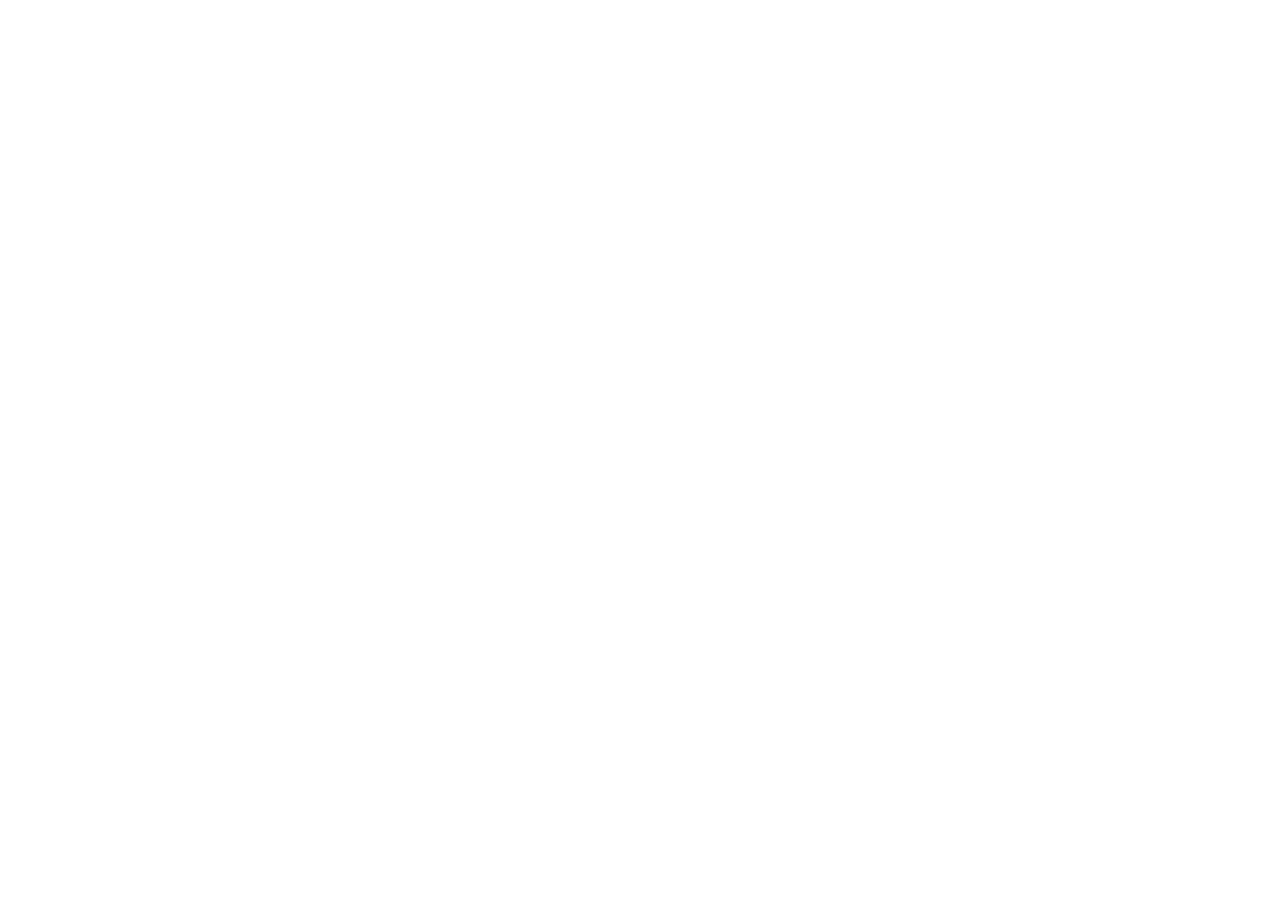
==== index.html @ e9a8c4dc "start" ====
<!DOCTYPE html>
<html lang="en">
<head>
    <meta charset="UTF-8">
    <meta name="viewport" content="width=device-width, initial-scale=1.0">
    <title>Document</title>
</head>
<body>
    
</body>
</html>
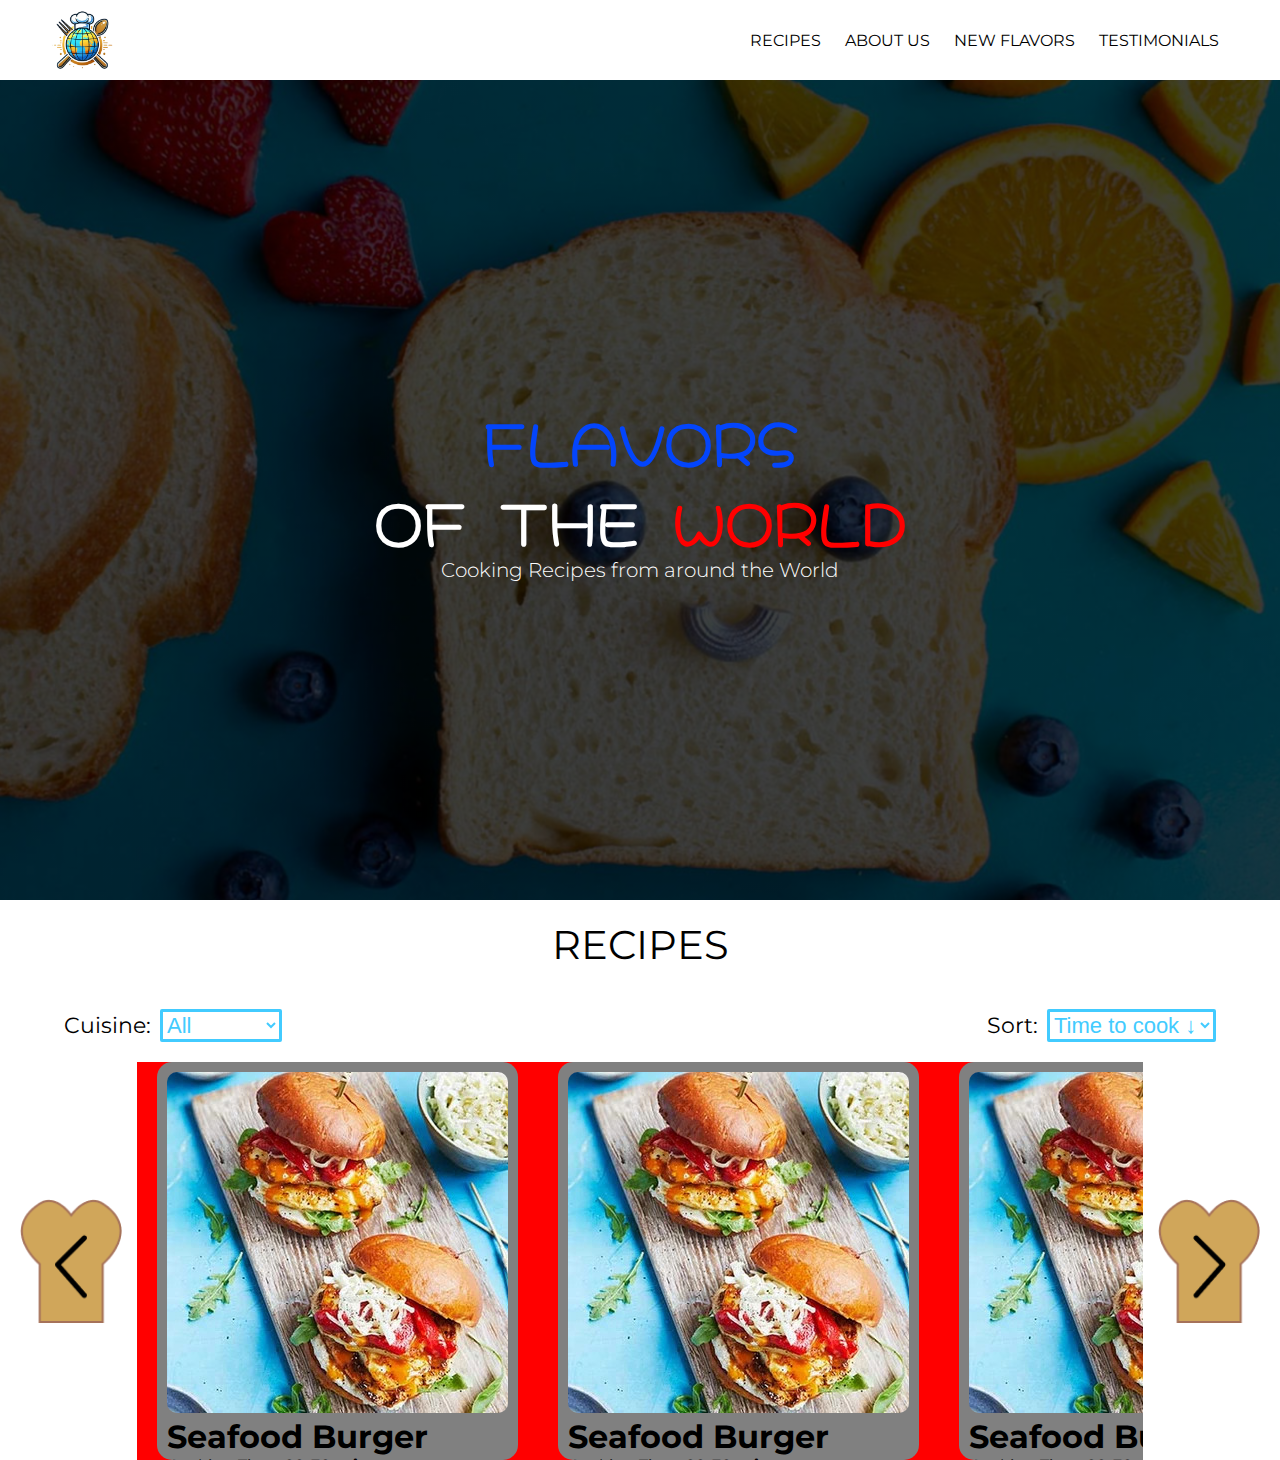
==== commit 849c5ee7: "Did header and started Recipe screen" ====
--- a/index.html
+++ b/index.html
@@ -3,9 +3,97 @@
 <head>
     <meta charset="UTF-8">
     <meta name="viewport" content="width=device-width, initial-scale=1.0">
-    <title>Document</title>
+    <title>Flavors of the World - Cooking Recipes Worldwide</title>
+    <link rel="stylesheet" href="style.css">
 </head>
 <body>
-    
+<div id="innerbody">
+    <header>
+        <nav>
+            <img src="img/logoo.png" alt="LOGO">
+            <div id="navOptions">
+                <p id="closeNavOptions" onclick="closeNavOptions()">X</p>
+                <a href="#">RECIPES</a>
+                <a href="#">ABOUT US</a>
+                <a href="#">NEW FLAVORS</a>
+                <a href="#">TESTIMONIALS</a>
+            </div>
+            <div id="hamburger" onclick="openNavOptions()">
+                <div class="bar"></div>
+                <div class="bar"></div>
+                <div class="bar"></div>
+            </div>
+        </nav>
+        <div>
+            <h1 id="headerTitle">Flavors<br>of the World</h1> <!--make different colors representing flags each time-->
+            <h2 id="headerSubtitle">Cooking Recipes from around the World</h2>
+        </div>
+    </header>
+    <section id="recipes">
+        <h1 class="sectionTitle">RECIPES</h1>
+        <div id="recipeOptions">
+            <div>
+                <label for="recipeCategories">Cuisine:</label>
+                <select name="recipeCategories" id="recipeCategories">
+                    <option value="all">All</option>
+                    <option value="italian">Italian</option>
+                    <option value="french">French</option>
+                    <option value="Japanese">Japanese</option>
+                </select>
+            </div>
+            
+            <div>
+                <label for="sortRecipes">Sort:</label>
+                <select name="sortRecipes" id="sortRecipes">
+                    <option value="1">Time to cook ↓</option>
+                    <option value="2">Time to cook ↑</option>
+                    <option value="3">Difficulty ↓</option>
+                    <option value="4">Difficulty ↑</option>
+                </select>
+            </div>
+            
+        </div>
+        <div id="outerCarousel">
+            <img src="img/left_arrow.png" alt="LEFT ARROW" class="carouselArrow" id="carouselLeftArrow">
+            <div id="carousel">
+                <div class="carouselOption">
+                    <img src="img/food/1.jpg" alt="FOOD">
+                    <h1 id="recipeTitle">Seafood Burger</h1>
+                    <p>Cooking Time: <b>20-30 min</b></p>
+                    <p>Difficulty:</p>
+                    <img src="img/difficulty3.png" alt="DIFFICULTY">
+                    <button>VIEW</button>
+                </div>
+                <div class="carouselOption">
+                    <img src="img/food/1.jpg" alt="FOOD">
+                    <h1 id="recipeTitle">Seafood Burger</h1>
+                    <p>Cooking Time: <b>20-30 min</b></p>
+                    <p>Difficulty:</p>
+                    <img src="img/difficulty3.png" alt="DIFFICULTY">
+                    <button>VIEW</button>
+                </div>
+                <div class="carouselOption">
+                    <img src="img/food/1.jpg" alt="FOOD">
+                    <h1 id="recipeTitle">Seafood Burger</h1>
+                    <p>Cooking Time: <b>20-30 min</b></p>
+                    <p>Difficulty:</p>
+                    <img src="img/difficulty3.png" alt="DIFFICULTY">
+                    <button>VIEW</button>
+                </div>
+                <div class="carouselOption">
+                    <img src="img/food/1.jpg" alt="FOOD">
+                    <h1 id="recipeTitle">Seafood Burger</h1>
+                    <p>Cooking Time: <b>20-30 min</b></p>
+                    <p>Difficulty:</p>
+                    <img src="img/difficulty3.png" alt="DIFFICULTY">
+                    <button>VIEW</button>
+                </div>
+            </div>
+            <img src="img/right_arrow.png" alt="RIGHT ARROW" class="carouselArrow" id="carouselRightArrow">
+        </div>
+    </section>
+
+</div>
+<script src = "js.js"></script>
 </body>
 </html>--- a/style.css
+++ b/style.css
@@ -0,0 +1,228 @@
+@import url('https://fonts.googleapis.com/css2?family=Hachi+Maru+Pop&family=Montserrat:ital,wght@0,100..900;1,100..900&display=swap');
+*{
+    margin:0;
+    padding:0;
+    box-sizing: border-box;
+}
+:root{
+    --main-color: #42CBFF;
+    --main-font: 'Montserrat', sans-serif;
+    --title-font:'Hachi Maru Pop';
+}
+body,
+html{
+    scroll-behavior: smooth;
+}
+
+body{
+    display:flex;
+    justify-content: center;
+    min-height:100vh;
+    background-color: var(--main-color);
+}
+
+#innerbody{
+    width:100%;
+    max-width:1920px;
+    background-color: red;
+}
+header{
+    min-height:100vh;
+    background:linear-gradient(rgba(0,0,0,0.75),rgba(0,0,0,0.75)), url(img/header_background.png);
+    background-position: center center;
+    background-size: cover;
+    display:flex;
+    flex-direction: row;
+    flex-wrap: wrap;
+    justify-content: center;
+    align-items: flex-start;
+}
+nav{
+    background-color:white;
+    width:100%;
+    min-height:60px;
+    padding:10px 4%;
+    justify-self:flex-start;
+    display:flex;
+    flex-direction: row;
+    justify-content: space-between;
+    align-items: center;
+}
+
+nav > img{
+    height:60px;
+}
+#navOptions{
+    position:relative;
+}
+#navOptions > a{
+    font-family: var(--main-font);
+    color:black;
+    text-decoration: none;
+    margin:10px;
+    position:relative;
+    transition: color 0.4s;
+}
+#navOptions > a::before{
+    content:"";
+    position: absolute;
+    left:0;
+    bottom:-2px;
+    height:2px;
+    width:0;
+    background-color: var(--main-color);
+    transition:width 0.6s;
+}
+#navOptions > a:hover{
+    color:var(--main-color);
+}
+#navOptions > a:hover::before{
+    width:100%;
+}
+#closeNavOptions{
+    font-family: var(--main-font);
+    color:white;
+    font-weight:700;
+    position:absolute;
+    right:4%;
+    top:15px;
+    font-size:55px;
+    display:none;
+}
+#hamburger{
+    height:15px;
+    width:25px;
+    display:flex;
+    flex-direction: column;
+    justify-content: space-between;
+    align-items: center;
+    transition:height 0.3s;
+    display:none;
+}
+#hamburger .bar{
+    background: black;
+    height:2px;
+    width:100%;
+}
+#hamburger:hover{
+    cursor:pointer;
+    height: 17px;
+}
+#headerTitle{
+    font-family:var(--title-font);
+    color:white;
+    text-transform: uppercase;
+    text-align: center;
+    font-size:55px;
+    width:100%;
+}
+#headerSubtitle{
+    color:white;
+    text-align: center;
+    font-family:var(--main-font);
+    font-weight:300;
+    font-size:20px;
+    padding:0 10px;
+}
+
+#recipes{
+    background-color: white;
+    font-family: var(--main-font);
+}
+.sectionTitle{
+    text-transform: uppercase;
+    text-align: center;
+    padding:20px 0;
+    font-size:40px;
+    font-weight:400;
+}
+
+#recipeOptions{
+    display:flex;
+    flex-direction: row;
+    justify-content: space-between;
+    align-items: center;
+    padding:0 5%;
+    margin:20px 0;
+}
+#recipeOptions label{
+    font-size:22px;
+    margin-right:5px;
+}
+#recipeOptions select{
+    border:3px solid var(--main-color);
+    color:var(--main-color);
+    background-color: transparent;
+    font-size:22px;
+    border-radius:2px;
+}
+#outerCarousel{
+    display:flex;
+    flex-direction: row;
+    justify-content: center;
+    align-items: center;
+    padding:0 5px;
+}
+#carousel{
+    display:flex;
+    flex-direction: row;
+    justify-content: flex-start;
+    align-items: center;
+    overflow: hidden;
+    background-color: red;
+}
+.carouselArrow{
+    padding:0 15px;
+    width:15vw;
+    transition: transform 0.2s;
+}
+.carouselArrow:hover{
+    cursor:pointer;
+    transform: scale(1.02);
+}
+.carouselOption{
+    margin:0 20px;
+    background-color: gray;
+    padding:10px;
+    border-radius:15px;
+}
+
+.carouselOption:hover{
+    background-color: var(--main-color);
+
+}
+
+.carouselOption img{
+    border-radius:10px;
+}
+@media screen and (max-width:760px){
+    #navOptions{
+        position:fixed;
+        top:0;
+        left:0;
+        height:100vh;
+        width:100vw;
+        background-color: var(--main-color);
+        z-index: 2;
+        display:flex;
+        flex-direction:column;
+        justify-content: space-evenly;
+        align-items: center;
+        opacity:0;
+        pointer-events: none;
+        transition: opacity 0.4s;
+    }
+    #closeNavOptions{
+        display:block;
+    }
+    #navOptions  > a{
+        display:block;
+        color:white;
+        font-weight:500;
+        font-size:clamp(26px, 4vw, 50px);
+        text-decoration: underline;
+    }
+    #hamburger{
+        display:flex;
+    }
+}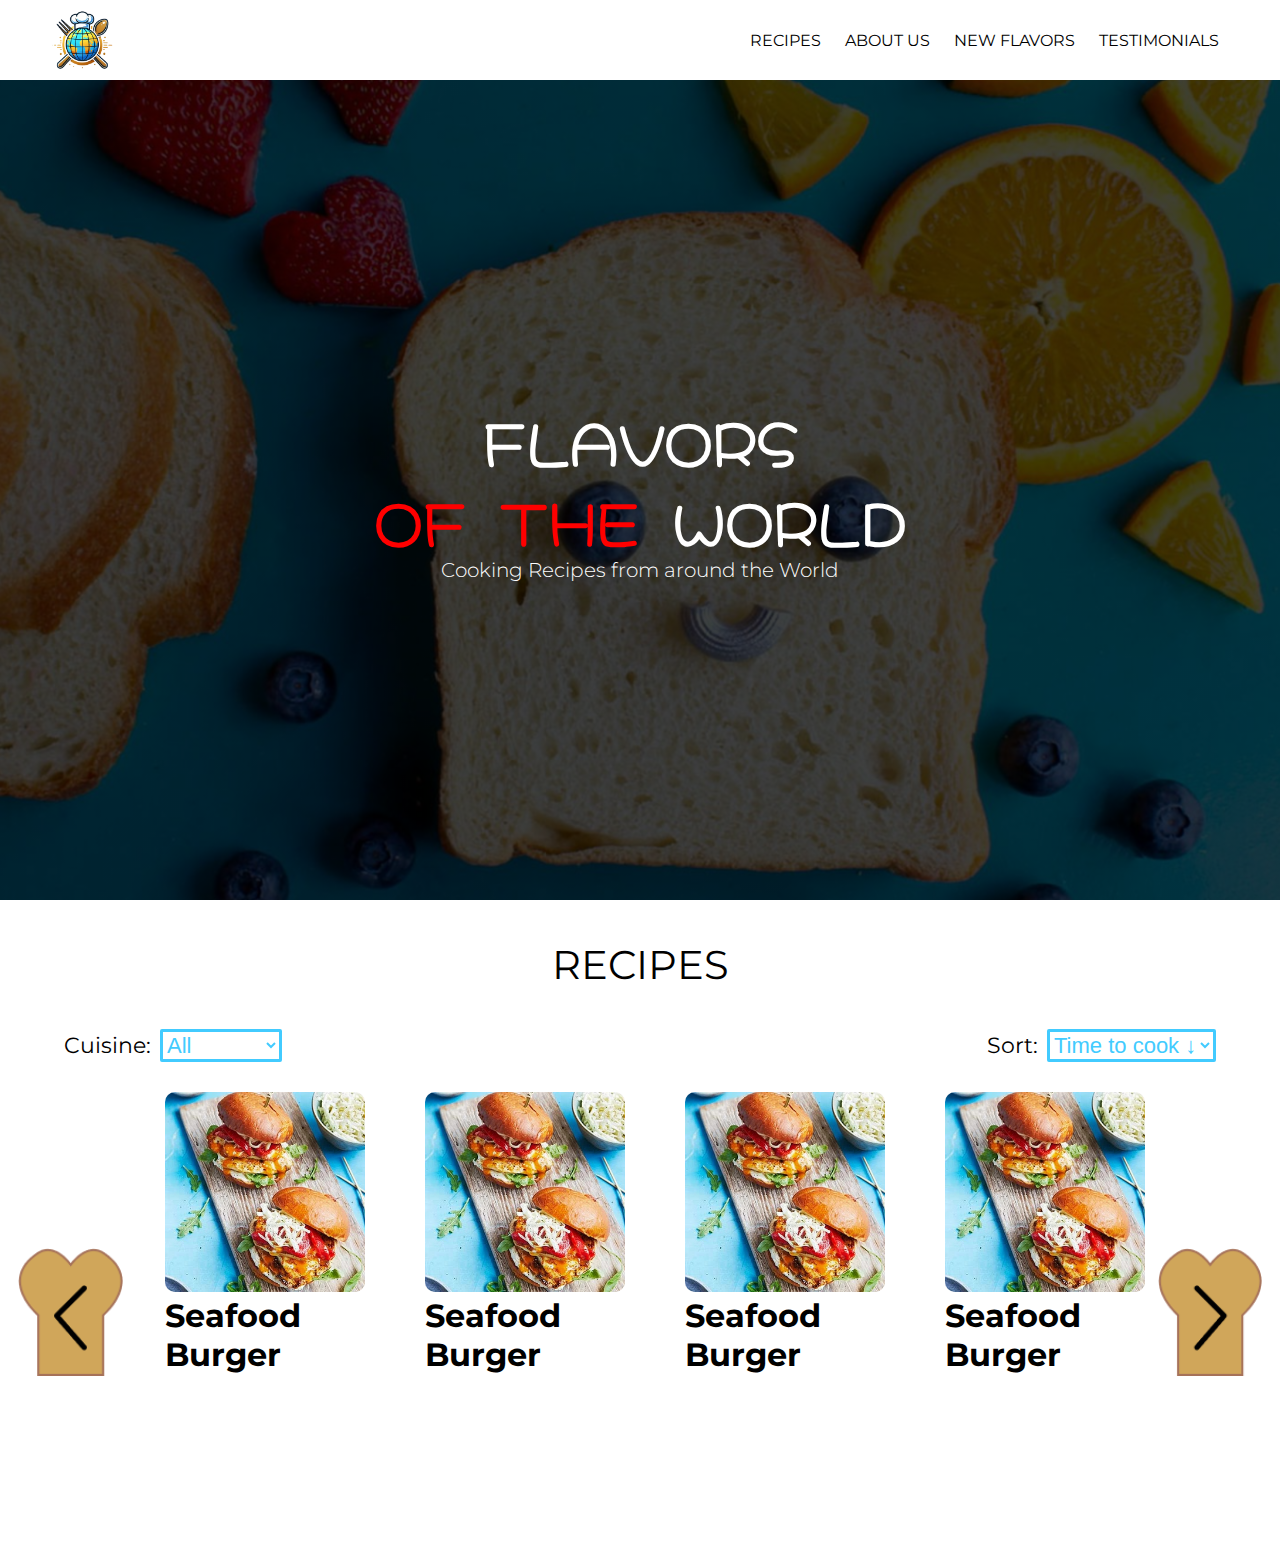
==== commit 0ffa34df: "First draft of carousel" ====
--- a/index.html
+++ b/index.html
@@ -59,34 +59,52 @@
                 <div class="carouselOption">
                     <img src="img/food/1.jpg" alt="FOOD">
                     <h1 id="recipeTitle">Seafood Burger</h1>
-                    <p>Cooking Time: <b>20-30 min</b></p>
-                    <p>Difficulty:</p>
-                    <img src="img/difficulty3.png" alt="DIFFICULTY">
-                    <button>VIEW</button>
+                    <div class="carouselHiddenInfo">
+                        <p>Cooking Time:<br><b>20-30 min</b></p>
+                        <p>Difficulty:</p>
+                        <img src="img/difficulty3.png" alt="DIFFICULTY" class="recipeDifficulty"><br>
+                        <button>VIEW</button>
+                    </div>
                 </div>
                 <div class="carouselOption">
                     <img src="img/food/1.jpg" alt="FOOD">
                     <h1 id="recipeTitle">Seafood Burger</h1>
-                    <p>Cooking Time: <b>20-30 min</b></p>
-                    <p>Difficulty:</p>
-                    <img src="img/difficulty3.png" alt="DIFFICULTY">
-                    <button>VIEW</button>
+                    <div class="carouselHiddenInfo">
+                        <p>Cooking Time:<br><b>20-30 min</b></p>
+                        <p>Difficulty:</p>
+                        <img src="img/difficulty3.png" alt="DIFFICULTY" class="recipeDifficulty"><br>
+                        <button>VIEW</button>
+                    </div>
                 </div>
                 <div class="carouselOption">
                     <img src="img/food/1.jpg" alt="FOOD">
                     <h1 id="recipeTitle">Seafood Burger</h1>
-                    <p>Cooking Time: <b>20-30 min</b></p>
-                    <p>Difficulty:</p>
-                    <img src="img/difficulty3.png" alt="DIFFICULTY">
-                    <button>VIEW</button>
+                    <div class="carouselHiddenInfo">
+                        <p>Cooking Time:<br><b>20-30 min</b></p>
+                        <p>Difficulty:</p>
+                        <img src="img/difficulty3.png" alt="DIFFICULTY" class="recipeDifficulty"><br>
+                        <button>VIEW</button>
+                    </div>
                 </div>
                 <div class="carouselOption">
                     <img src="img/food/1.jpg" alt="FOOD">
                     <h1 id="recipeTitle">Seafood Burger</h1>
-                    <p>Cooking Time: <b>20-30 min</b></p>
-                    <p>Difficulty:</p>
-                    <img src="img/difficulty3.png" alt="DIFFICULTY">
-                    <button>VIEW</button>
+                    <div class="carouselHiddenInfo">
+                        <p>Cooking Time:<br><b>20-30 min</b></p>
+                        <p>Difficulty:</p>
+                        <img src="img/difficulty3.png" alt="DIFFICULTY" class="recipeDifficulty"><br>
+                        <button>VIEW</button>
+                    </div>
+                </div>
+                <div class="carouselOption">
+                    <img src="img/food/1.jpg" alt="FOOD">
+                    <h1 id="recipeTitle">Seafood Burger</h1>
+                    <div class="carouselHiddenInfo">
+                        <p>Cooking Time:<br><b>20-30 min</b></p>
+                        <p>Difficulty:</p>
+                        <img src="img/difficulty3.png" alt="DIFFICULTY" class="recipeDifficulty"><br>
+                        <button>VIEW</button>
+                    </div>
                 </div>
             </div>
             <img src="img/right_arrow.png" alt="RIGHT ARROW" class="carouselArrow" id="carouselRightArrow">
--- a/style.css
+++ b/style.css
@@ -6,6 +6,8 @@
 }
 :root{
     --main-color: #42CBFF;
+    --accent-color: #D6AD5B;
+    --accent-hover-color: #9d7e40;
     --main-font: 'Montserrat', sans-serif;
     --title-font:'Hachi Maru Pop';
 }
@@ -24,7 +26,6 @@
 #innerbody{
     width:100%;
     max-width:1920px;
-    background-color: red;
 }
 header{
     min-height:100vh;
@@ -128,6 +129,7 @@
 #recipes{
     background-color: white;
     font-family: var(--main-font);
+    padding:20px 0;
 }
 .sectionTitle{
     text-transform: uppercase;
@@ -169,32 +171,64 @@
     justify-content: flex-start;
     align-items: center;
     overflow: hidden;
-    background-color: red;
 }
 .carouselArrow{
-    padding:0 15px;
     width:15vw;
-    transition: transform 0.2s;
+    padding: 0 1%;
 }
 .carouselArrow:hover{
     cursor:pointer;
-    transform: scale(1.02);
 }
 .carouselOption{
     margin:0 20px;
-    background-color: gray;
     padding:10px;
     border-radius:15px;
-}
-
+    transition: background-color 0.3s;
+}
 .carouselOption:hover{
+    cursor:pointer;
     background-color: var(--main-color);
-
-}
-
-.carouselOption img{
+}
+
+.carouselOption > img{
     border-radius:10px;
-}
+    width:200px;
+}
+
+.carouselHiddenInfo{
+    opacity:0;
+}
+
+
+.carouselOption:hover .carouselHiddenInfo{
+    transition:opacity 0.4s 0.3s; /* find how to do different transition delays?*/
+    opacity:1; 
+}
+
+.carouselHiddenInfo > p{
+    margin-top:5px;
+}
+.recipeDifficulty{
+    max-width:100px;
+}
+.carouselHiddenInfo button{
+    background-color: var(--accent-color);
+    border:none;
+    padding:10px 0;
+    width:80%;
+    margin:10px auto;
+    color:white;
+    font-family: var(--main-font);
+    font-weight:bold;
+    font-size:20px;
+    border-radius:5px;
+    transition: background-color 0.2s;
+}
+.carouselHiddenInfo button:hover{
+    cursor:pointer;
+    background-color:var(--accent-hover-color);
+}
+
 @media screen and (max-width:760px){
     #navOptions{
         position:fixed;
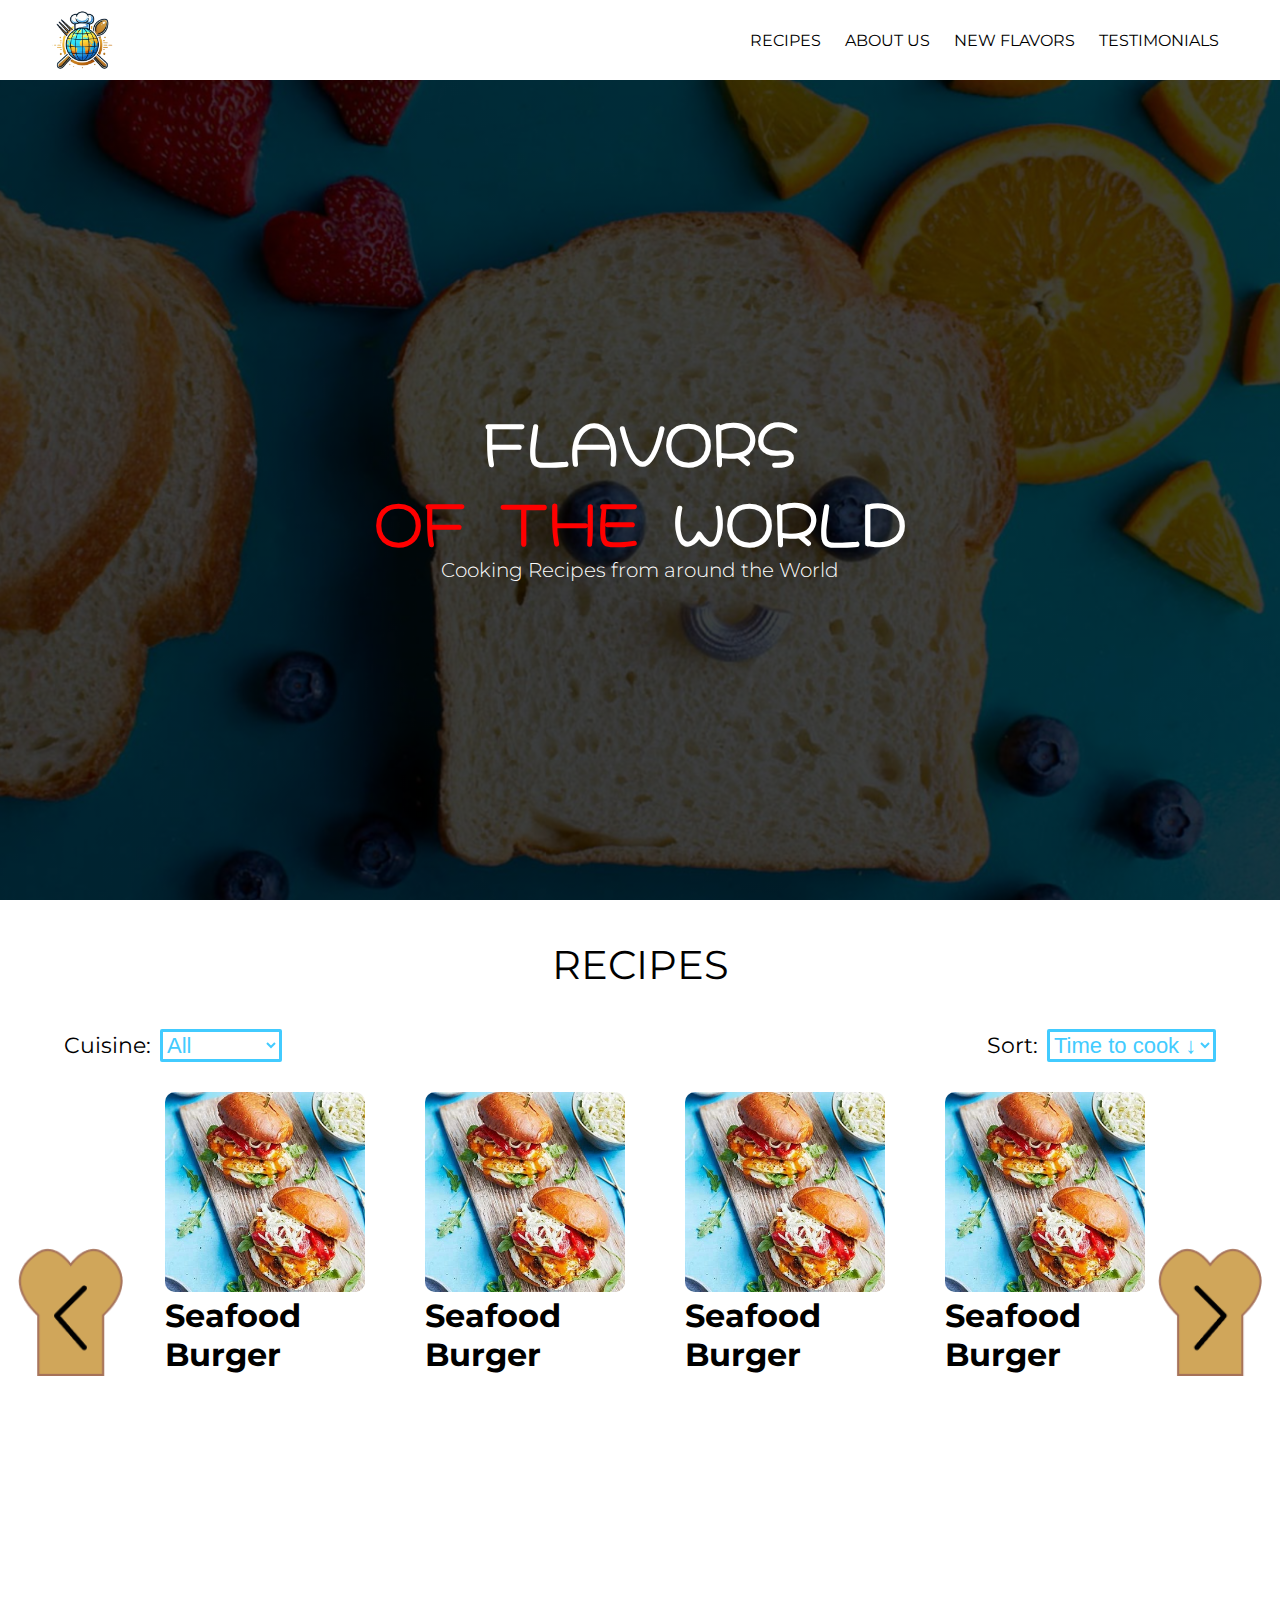
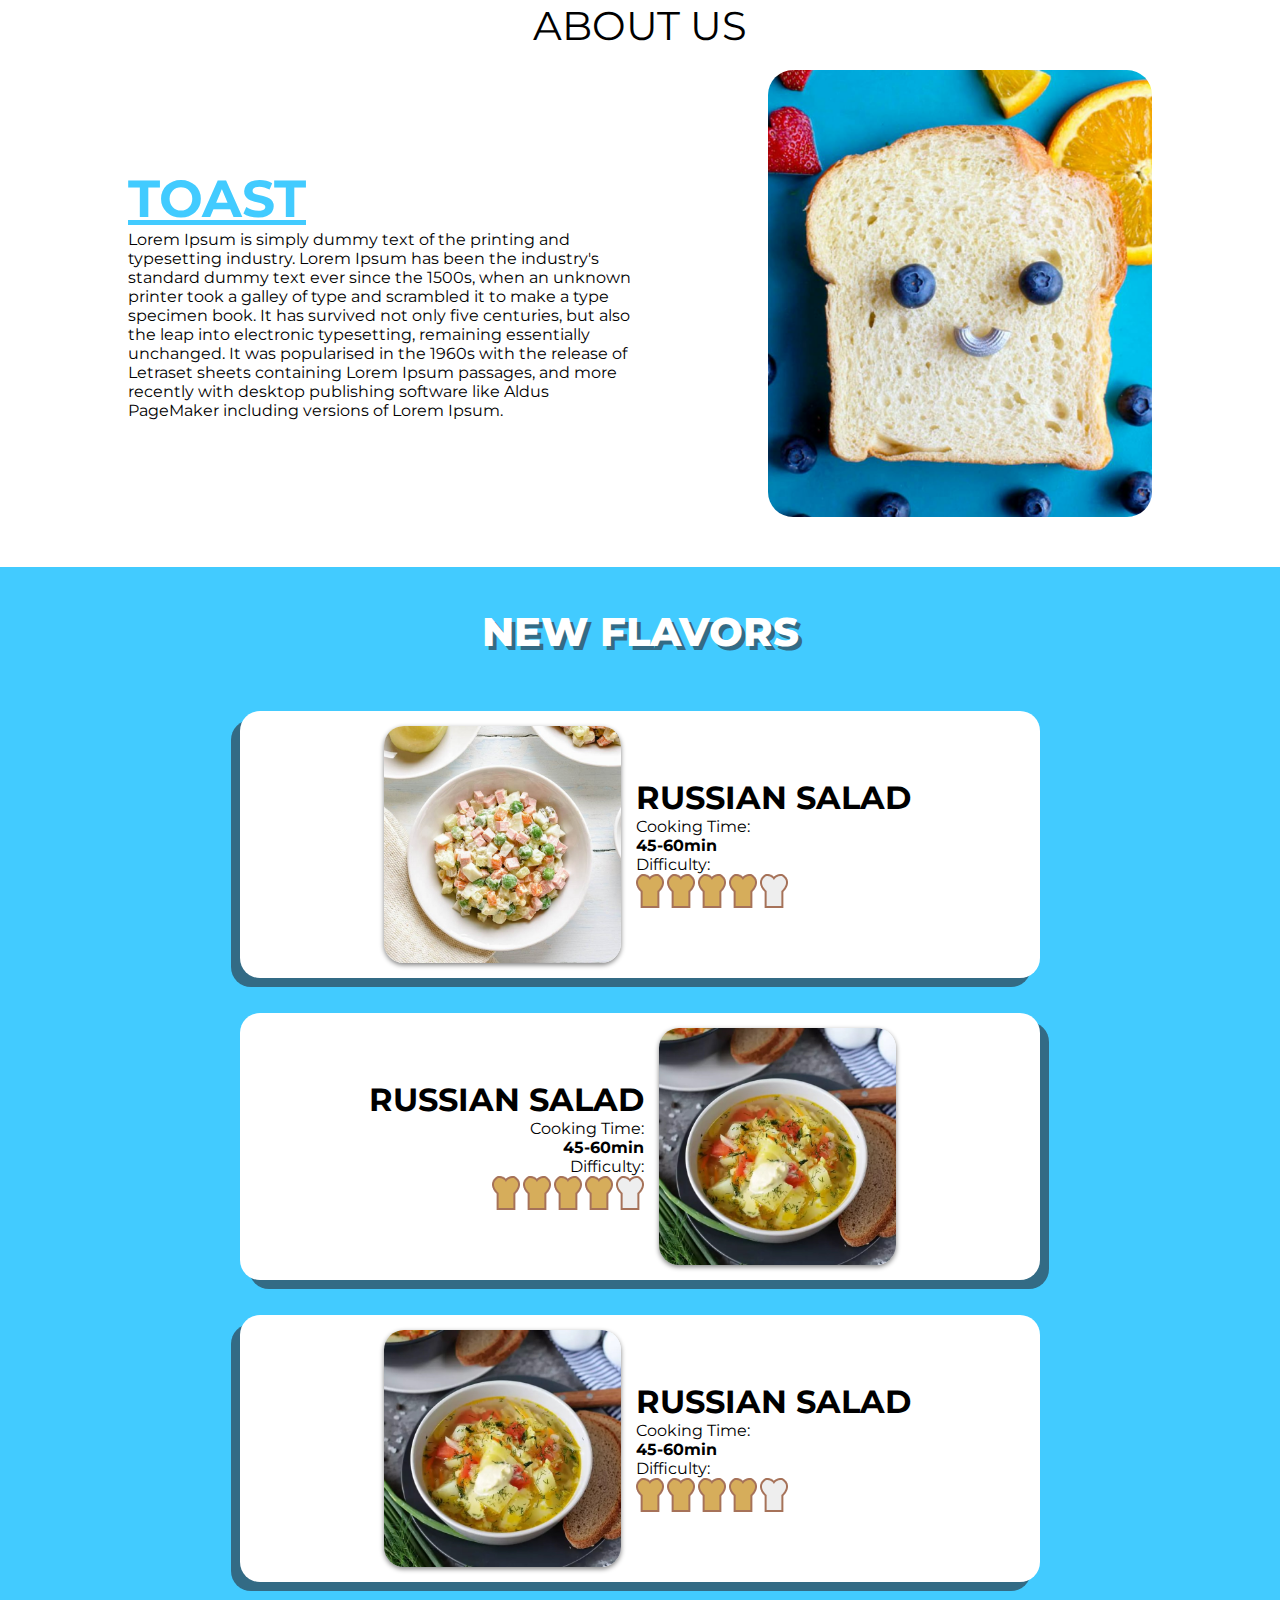
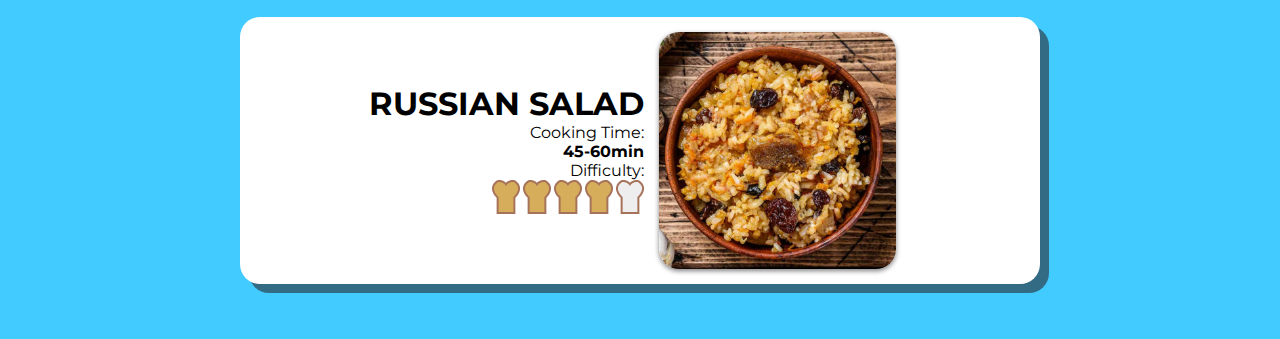
==== commit 8e03e048: "Finished About us and New Flavors" ====
--- a/index.html
+++ b/index.html
@@ -110,7 +110,54 @@
             <img src="img/right_arrow.png" alt="RIGHT ARROW" class="carouselArrow" id="carouselRightArrow">
         </div>
     </section>
-
+    <section id="aboutUs">
+        <h1 class="sectionTitle">About Us</h1>
+        <div>
+            <h1>TOAST</h1>
+            <p>Lorem Ipsum is simply dummy text of the printing and typesetting industry. Lorem Ipsum has been the industry's standard dummy text ever since the 1500s, when an unknown printer took a galley of type and scrambled it to make a type specimen book. It has survived not only five centuries, but also the leap into electronic typesetting, remaining essentially unchanged. It was popularised in the 1960s with the release of Letraset sheets containing Lorem Ipsum passages, and more recently with desktop publishing software like Aldus PageMaker including versions of Lorem Ipsum.</p>
+        </div>
+        <img src="img/toast.png" alt="TOAST">
+    </section>
+    <section id="newFlavors">
+        <h1 class="sectionTitle">New Flavors</h1>
+        <div class="newFlavor">
+            <img src="img/food/2.jpg" alt="FOOD">
+            <div class="flavorDetail">
+                <h1 class="flavorTitle">RUSSIAN SALAD</h1>
+                <p class="flavorTime">Cooking Time:<br><b>45-60min</b></p> 
+                <p>Difficulty:</p>  
+                <img src="img/difficulty4.png" alt="DIFFICULTY">
+            </div>
+        </div>
+        <div class="newFlavor flippedFlavor">
+            <div class="flavorDetail">
+                <h1 class="flavorTitle">RUSSIAN SALAD</h1>
+                <p class="flavorTime">Cooking Time:<br><b>45-60min</b></p> 
+                <p>Difficulty:</p>  
+                <img src="img/difficulty4.png" alt="DIFFICULTY">
+            </div>
+            <img src="img/food/3.jpg" alt="FOOD">
+        </div>
+        <div class="newFlavor">
+            <img src="img/food/3.jpg" alt="FOOD">
+            <div class="flavorDetail">
+                <h1 class="flavorTitle">RUSSIAN SALAD</h1>
+                <p class="flavorTime">Cooking Time:<br><b>45-60min</b></p> 
+                <p>Difficulty:</p>  
+                <img src="img/difficulty4.png" alt="DIFFICULTY">
+            </div>
+        </div>
+        <div class="newFlavor flippedFlavor">
+            <div class="flavorDetail">
+                <h1 class="flavorTitle">RUSSIAN SALAD</h1>
+                <p class="flavorTime">Cooking Time:<br><b>45-60min</b></p> 
+                <p>Difficulty:</p>  
+                <img src="img/difficulty4.png" alt="DIFFICULTY">
+            </div>
+            <img src="img/food/4.jpg" alt="FOOD">
+        </div>
+    </section>
+    
 </div>
 <script src = "js.js"></script>
 </body>
--- a/style.css
+++ b/style.css
@@ -126,7 +126,7 @@
     padding:0 10px;
 }
 
-#recipes{
+section{
     background-color: white;
     font-family: var(--main-font);
     padding:20px 0;
@@ -137,6 +137,7 @@
     padding:20px 0;
     font-size:40px;
     font-weight:400;
+    width:100%;
 }
 
 #recipeOptions{
@@ -227,6 +228,73 @@
 .carouselHiddenInfo button:hover{
     cursor:pointer;
     background-color:var(--accent-hover-color);
+}
+
+#aboutUs{
+    display:flex;
+    flex-direction: row;
+    flex-wrap: wrap;
+    justify-content: space-evenly;
+    align-items: center;
+    padding-bottom:50px;
+}
+#aboutUs > div{
+    width:40%;
+}
+#aboutUs > div h1{
+    font-size:52px;
+    color:var(--main-color);
+    text-decoration: underline;
+    text-transform: uppercase;
+}
+#aboutUs > img{
+    width:30%;
+    border-radius:25px;
+}
+#newFlavors{
+    background-color: var(--main-color);
+}
+#newFlavors .sectionTitle{
+    color:white;
+    font-weight:800;
+    text-shadow:4px 4px 0 rgb(51, 107, 133);
+}
+.newFlavor{
+    display:flex;
+    flex-direction: row;
+    justify-content: center;
+    align-items: center;
+    width:90%;
+    max-width:800px;
+    margin:35px auto;
+    padding:15px 5px;
+    background-color: white;
+    border-radius:20px;
+}
+.newFlavor > img{
+    width:30%;
+    margin:0 15px;
+    border-radius:20px;
+    box-shadow:0 2px 5px gray;
+    transition: all 0.2s;
+}
+.newFlavor > img:hover{
+    cursor:pointer;
+    box-shadow: 0 4px 5px gray;
+    transform:translateY(-2px);
+}
+.newFlavor:not(.flippedFlavor){
+    box-shadow:-9px 9px rgb(51, 107, 133);
+
+}
+.newFlavor.flippedFlavor{
+    text-align:right;
+    box-shadow:9px 9px rgb(51, 107, 133);
+}
+
+#testimonials .sectionTitle span{
+    color:var(--main-color);
+    font-weight:900;
 }
 
 @media screen and (max-width:760px){
@@ -259,4 +327,18 @@
     #hamburger{
         display:flex;
     }
+    #aboutUs{
+        display:flex;
+        flex-direction: column;
+        justify-content: flex-start;
+        align-items: center;
+    }
+    #aboutUs > div{
+        width:90%;
+        margin:60px 0 25px 0;
+        text-align: center;
+    }
+    #aboutUs > img{
+        width:60%;
+    }
 }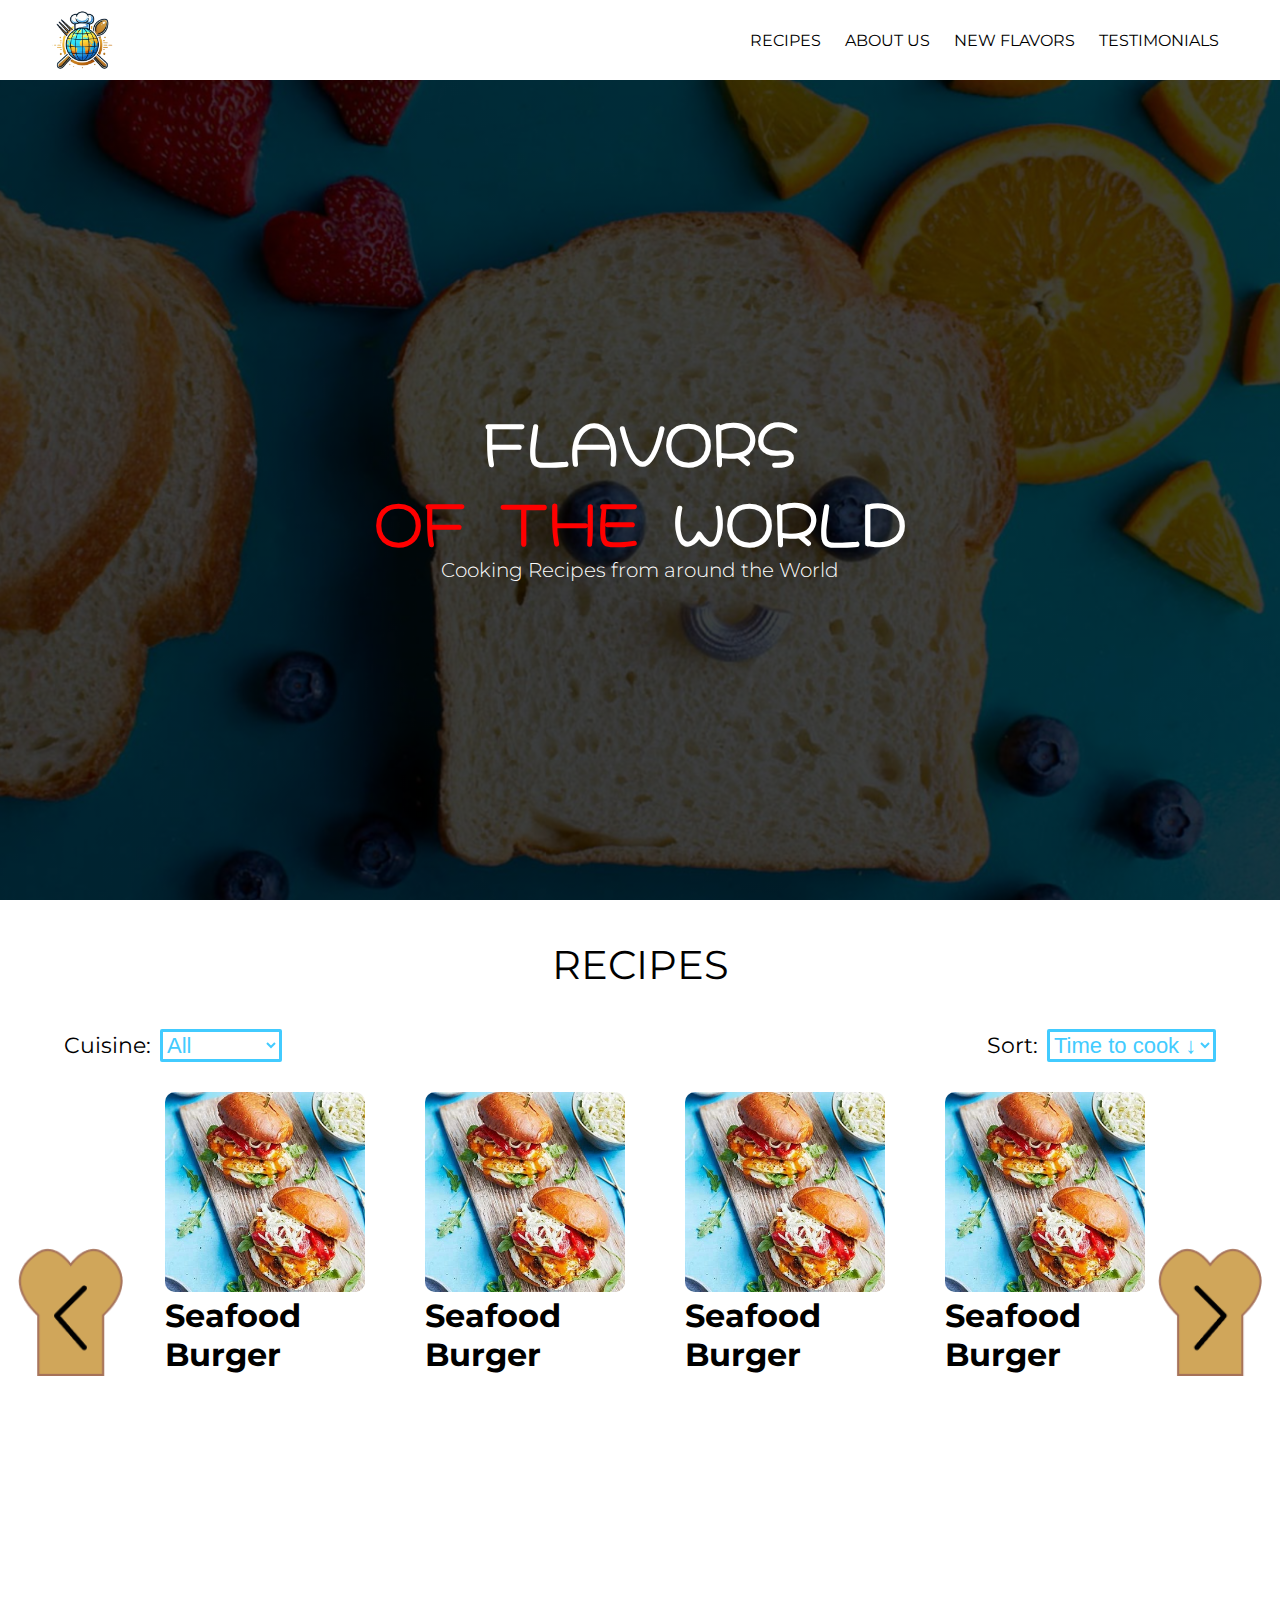
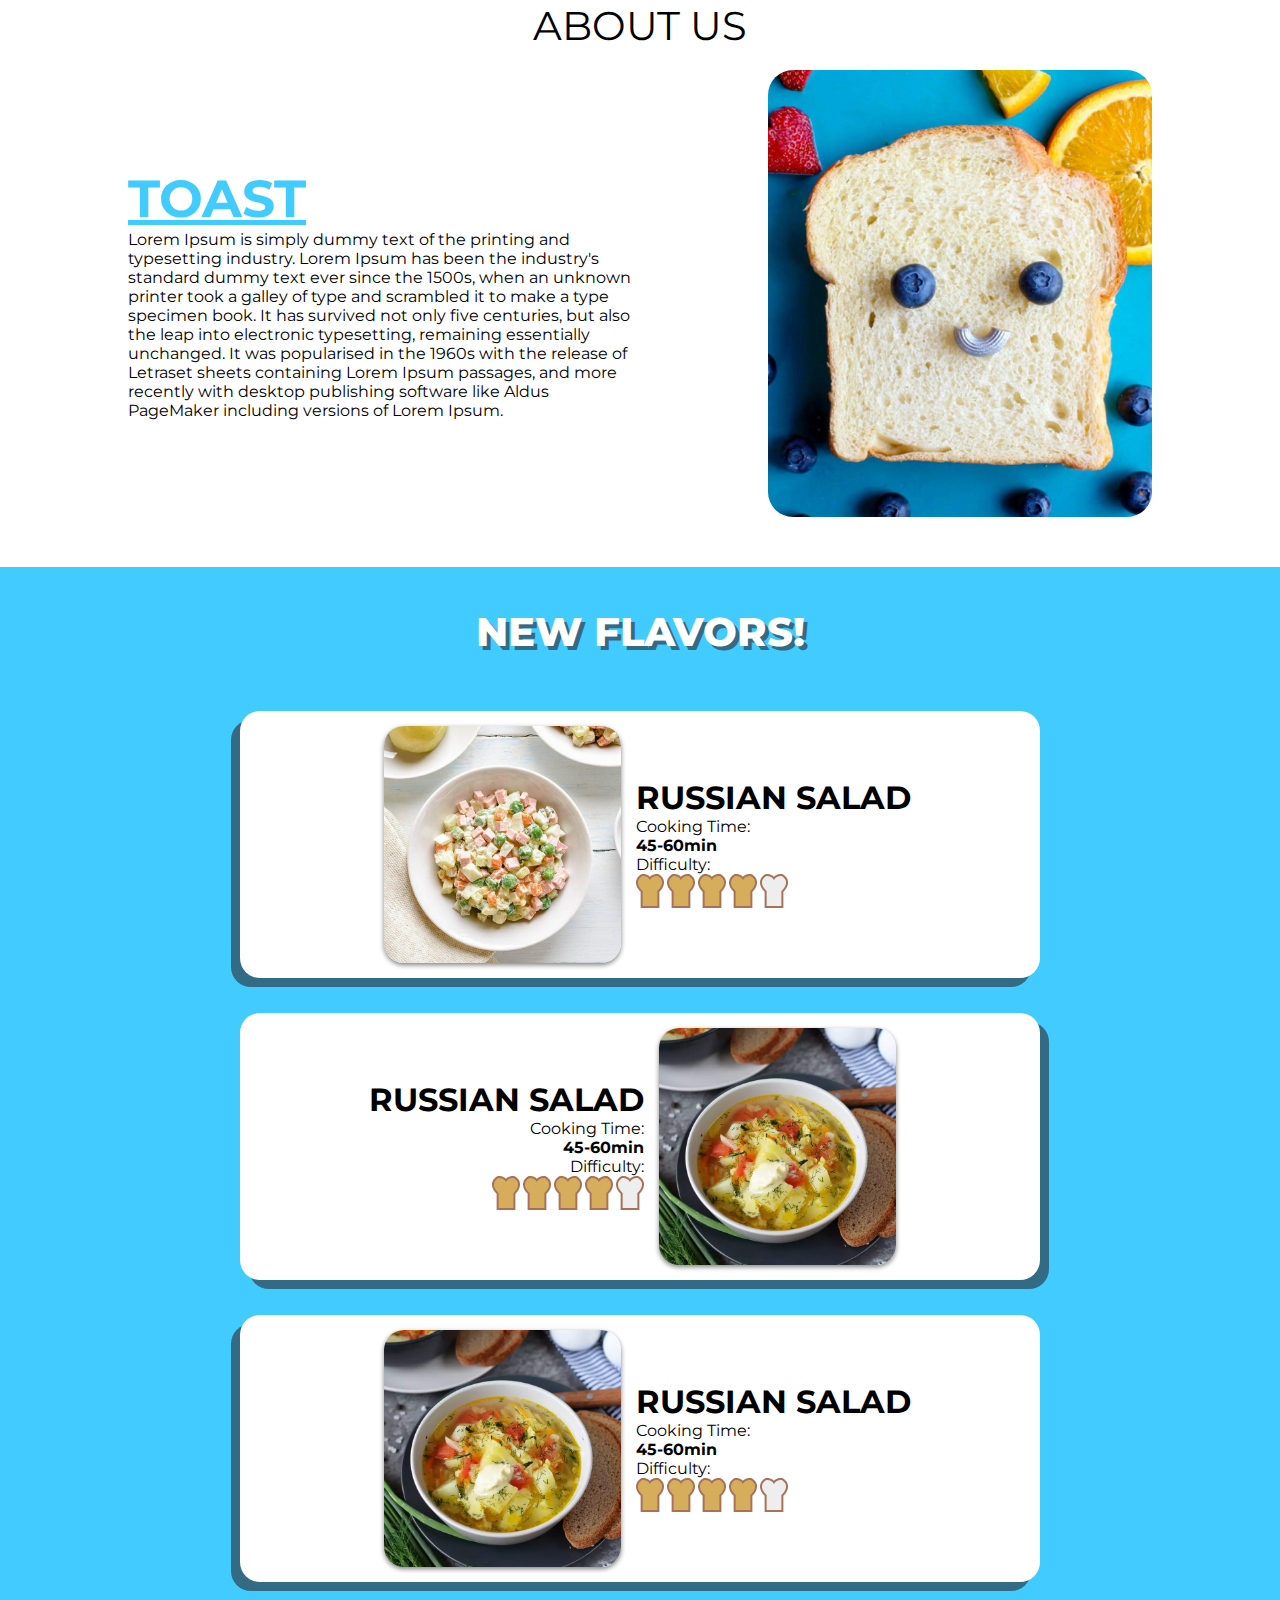
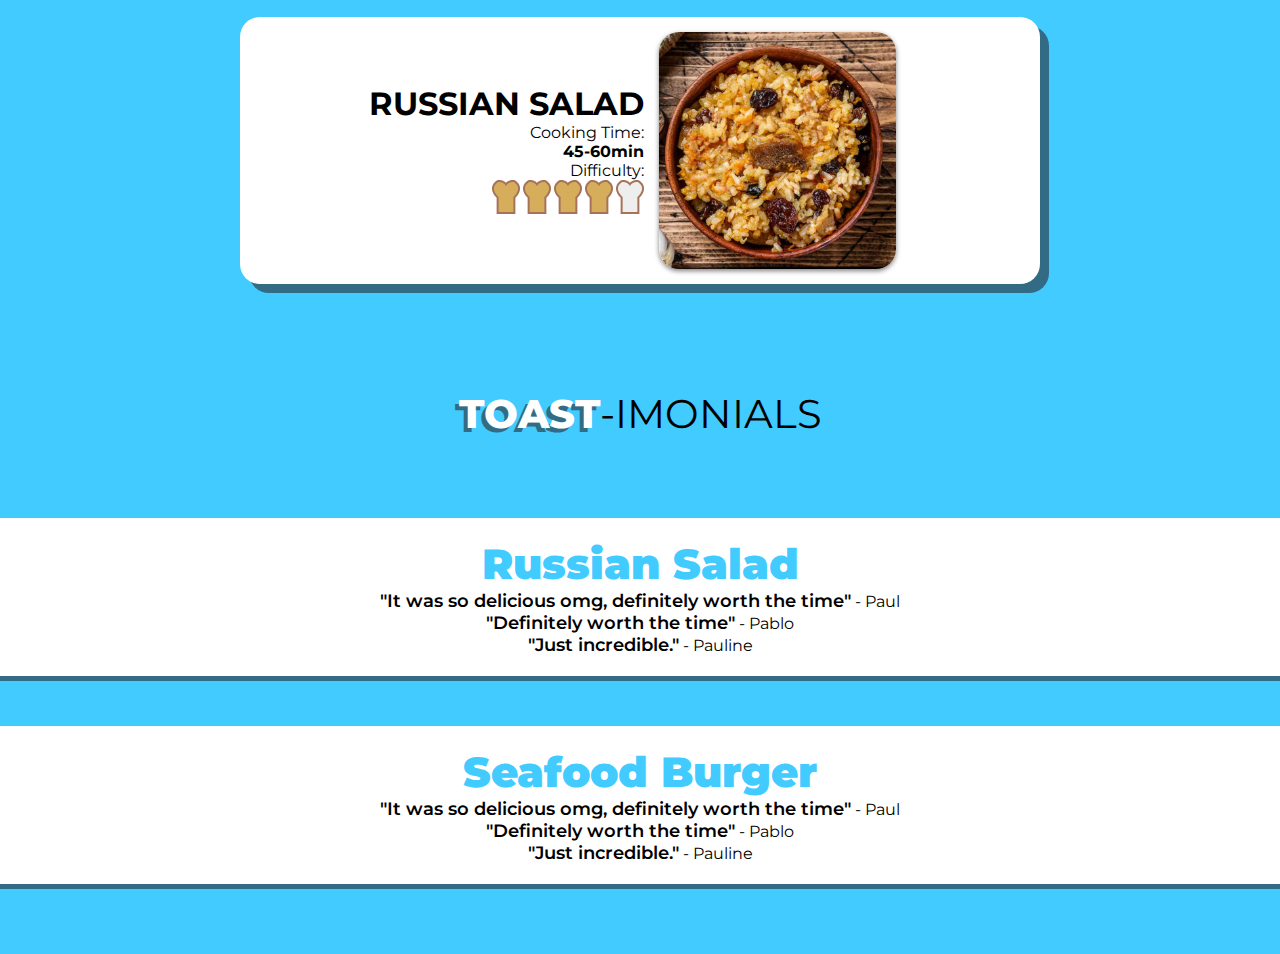
==== commit a40f67d4: "did testimonials" ====
--- a/index.html
+++ b/index.html
@@ -119,7 +119,7 @@
         <img src="img/toast.png" alt="TOAST">
     </section>
     <section id="newFlavors">
-        <h1 class="sectionTitle">New Flavors</h1>
+        <h1 class="sectionTitle">New Flavors!</h1>
         <div class="newFlavor">
             <img src="img/food/2.jpg" alt="FOOD">
             <div class="flavorDetail">
@@ -157,6 +157,23 @@
             <img src="img/food/4.jpg" alt="FOOD">
         </div>
     </section>
+    <section id="testimonials">
+        <h1 class="sectionTitle"><span>TOAST</span>-imonials</h1>
+        
+        <div class="testimonial">
+            <h1>Russian Salad</h1>
+            <p><span>"It was so delicious omg, definitely worth the time"</span> - Paul</p>
+            <p><span>"Definitely worth the time"</span> - Pablo</p>
+            <p><span>"Just incredible."</span> - Pauline</p>
+        </div>
+        
+        <div class="testimonial">
+            <h1>Seafood Burger</h1>
+            <p><span>"It was so delicious omg, definitely worth the time"</span> - Paul</p>
+            <p><span>"Definitely worth the time"</span> - Pablo</p>
+            <p><span>"Just incredible."</span> - Pauline</p>
+        </div>
+    </section>
     
 </div>
 <script src = "js.js"></script>
--- a/style.css
+++ b/style.css
@@ -8,6 +8,7 @@
     --main-color: #42CBFF;
     --accent-color: #D6AD5B;
     --accent-hover-color: #9d7e40;
+    --shadow-color: rgb(51, 107, 133);
     --main-font: 'Montserrat', sans-serif;
     --title-font:'Hachi Maru Pop';
 }
@@ -26,6 +27,7 @@
 #innerbody{
     width:100%;
     max-width:1920px;
+    overflow-x:hidden;
 }
 header{
     min-height:100vh;
@@ -130,6 +132,7 @@
     background-color: white;
     font-family: var(--main-font);
     padding:20px 0;
+    position:relative;
 }
 .sectionTitle{
     text-transform: uppercase;
@@ -257,7 +260,7 @@
 #newFlavors .sectionTitle{
     color:white;
     font-weight:800;
-    text-shadow:4px 4px 0 rgb(51, 107, 133);
+    text-shadow:4px 4px 0 var(--shadow-color);
 }
 .newFlavor{
     display:flex;
@@ -284,19 +287,72 @@
     transform:translateY(-2px);
 }
 .newFlavor:not(.flippedFlavor){
-    box-shadow:-9px 9px rgb(51, 107, 133);
+    box-shadow:-9px 9px var(--shadow-color);
 
 }
 .newFlavor.flippedFlavor{
     text-align:right;
-    box-shadow:9px 9px rgb(51, 107, 133);
-}
-
+    box-shadow:9px 9px var(--shadow-color);
+}
+
+#testimonials{
+    background-color: var(--main-color);
+}
+
+#testimonials .sectionTitle{
+    padding:30px 0;
+}
 #testimonials .sectionTitle span{
+    color:white;
+    font-weight:800;
+    text-shadow:-4px 4px 0 var(--shadow-color);
+}
+
+.testimonial{
+    background-color: white;
+    margin:50px 0;
+    text-align: center;
+    padding:20px;
+    box-shadow:0 5px 0 var(--shadow-color);
+}
+
+.testimonial > h1{
     color:var(--main-color);
+    font-size:42px;
     font-weight:900;
-}
-
+    
+    transition:all 0.2s;
+}
+.testimonial:hover > h1{
+    text-shadow:0 4px var(--shadow-color);
+    transform:translateY(-4px);
+}
+
+.testimonial > p{
+    transition:all 0.2s;
+}
+
+.testimonial > p > span{
+    font-weight:600;
+    font-size:18px;
+}
+
+@keyframes testimonialCarousel{
+    0%{
+        left:250vh;
+    }
+    100%{
+        left:-700vh;
+    }
+}
+@keyframes testimonialCarouselFlipped{
+    0%{
+        transform: translateX(-106%);
+    }
+    100%{
+        transform:translateX(0);
+    }
+}
 @media screen and (max-width:760px){
     #navOptions{
         position:fixed;
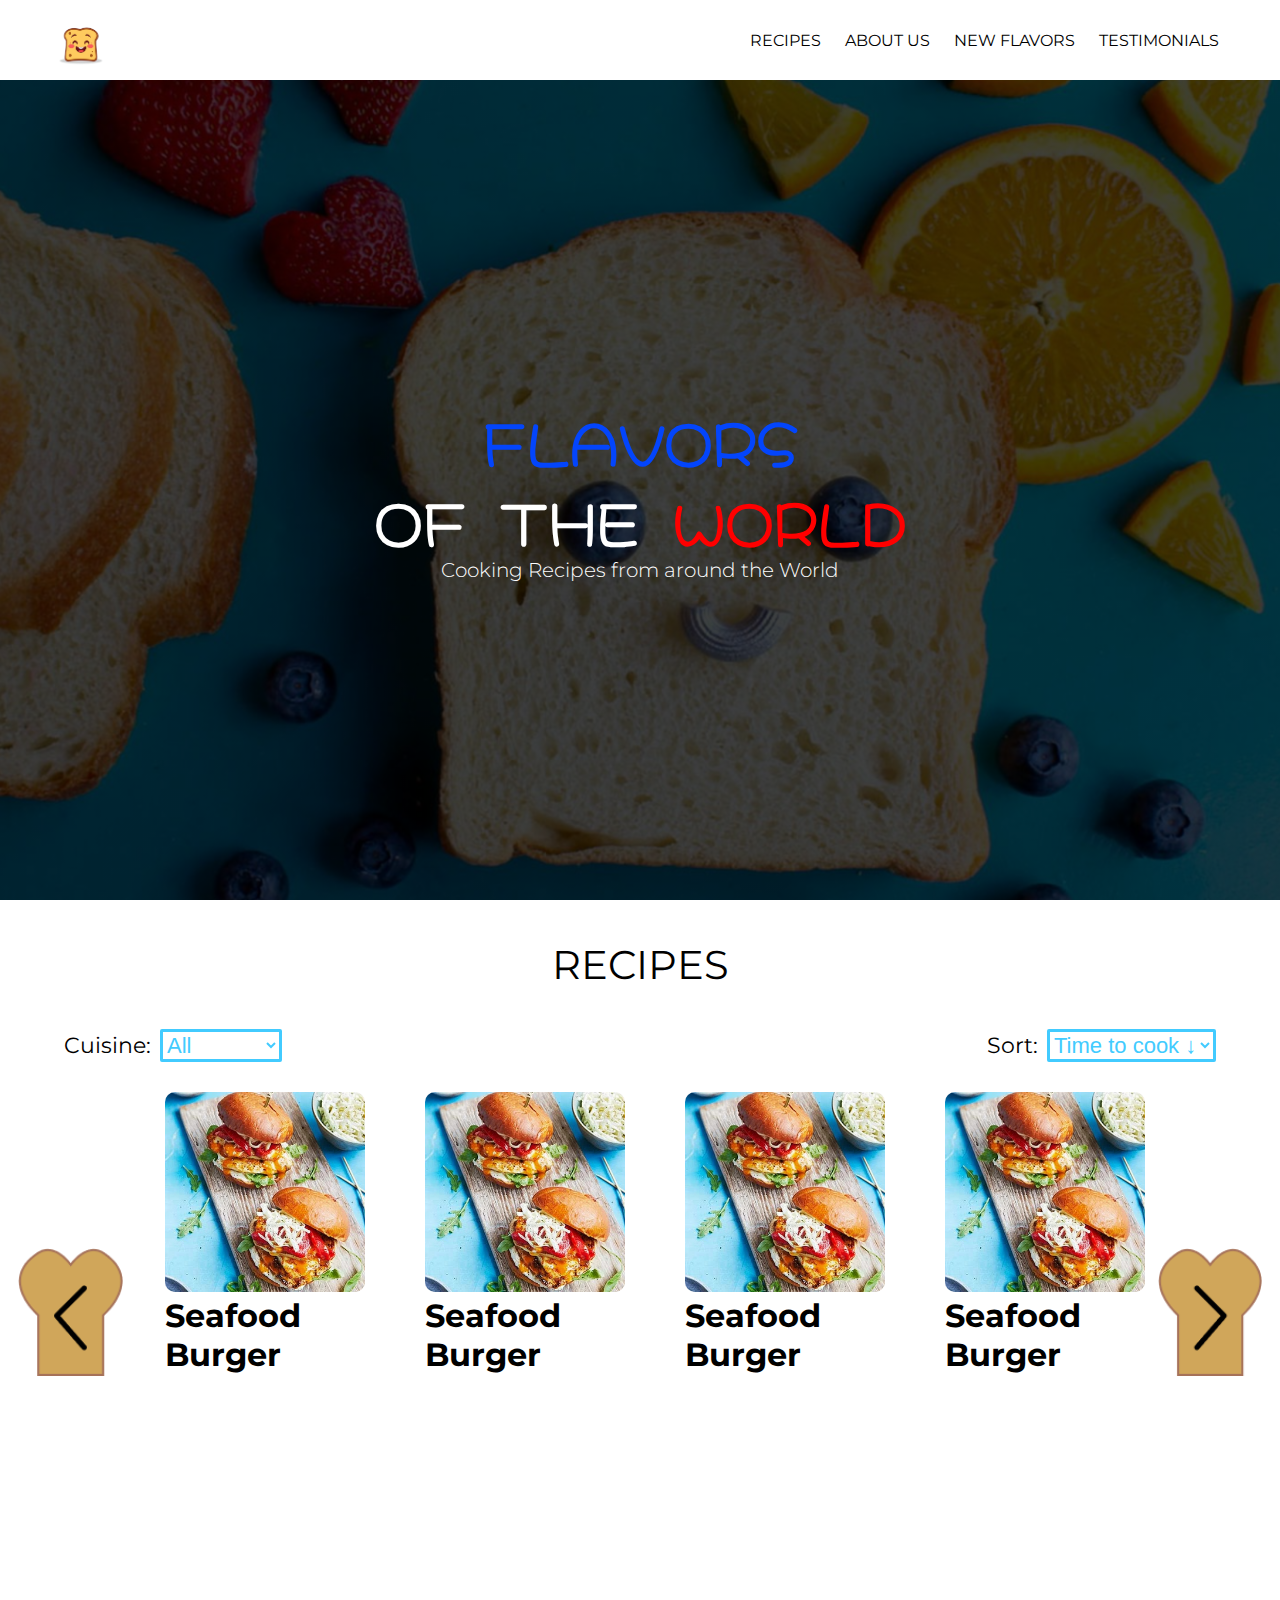
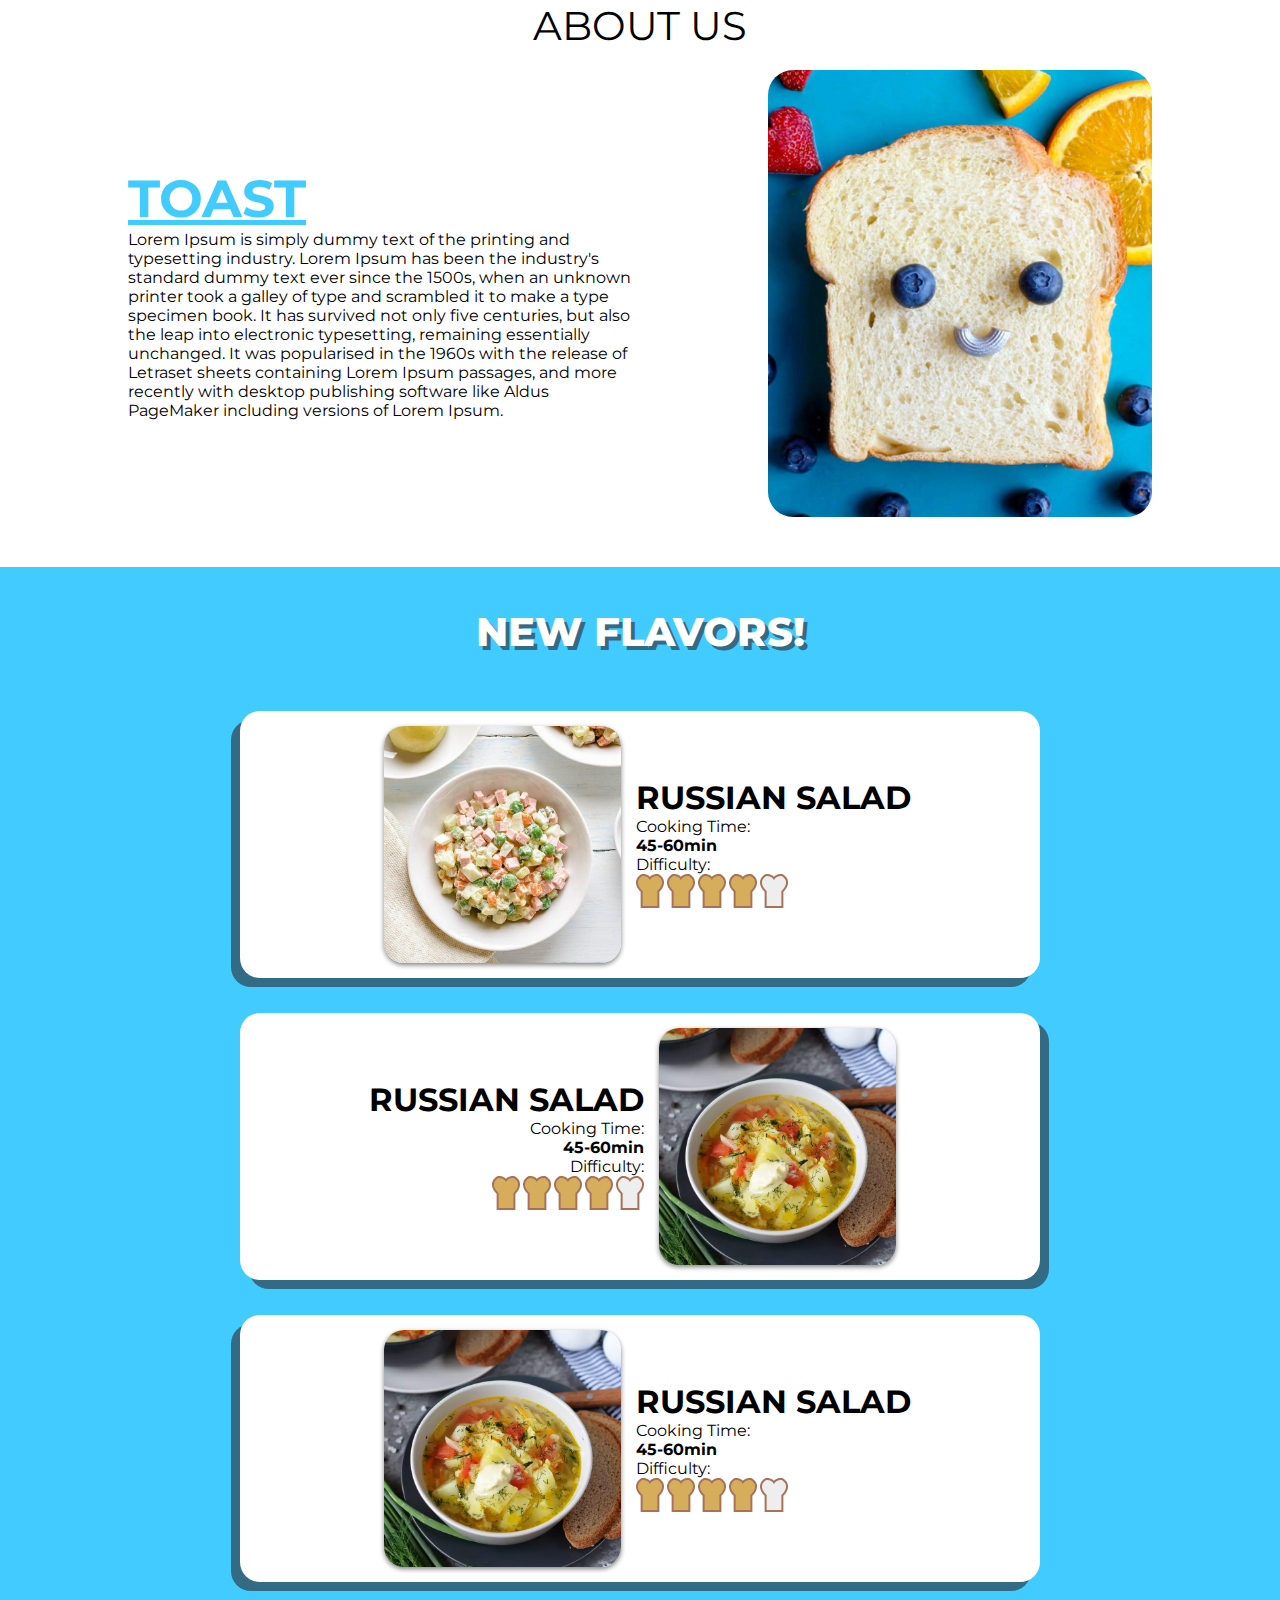
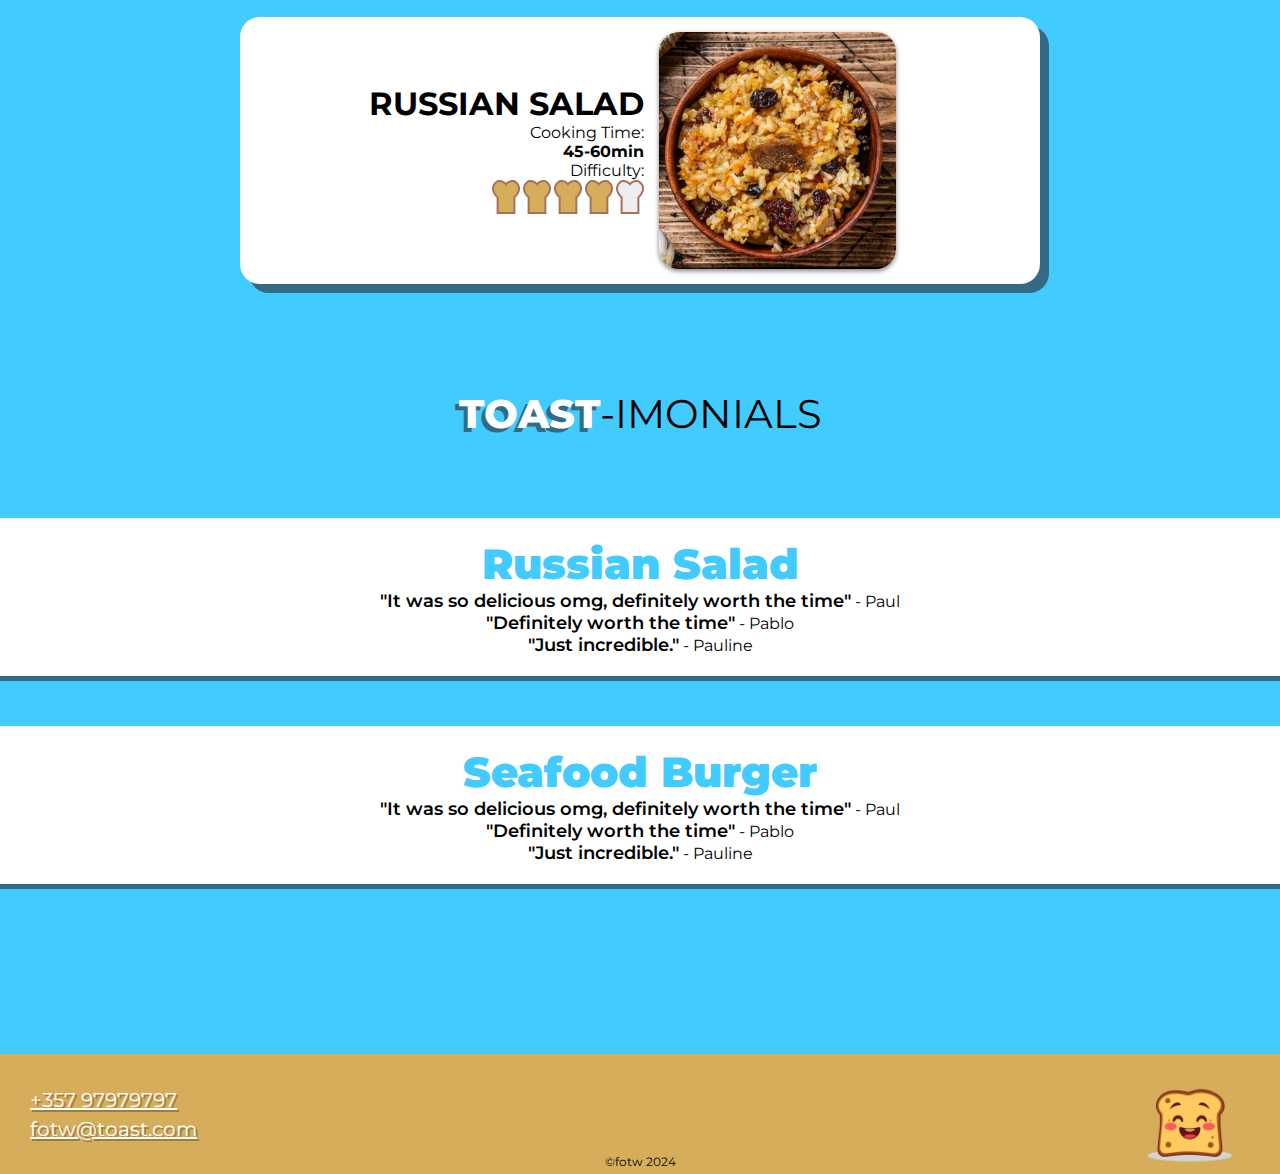
==== commit 2d1c32b9: "Finishing touches" ====
--- a/index.html
+++ b/index.html
@@ -5,18 +5,21 @@
     <meta name="viewport" content="width=device-width, initial-scale=1.0">
     <title>Flavors of the World - Cooking Recipes Worldwide</title>
     <link rel="stylesheet" href="style.css">
+    <meta name="description" content="Cooking Recipes from around the world">
+    <meta name="keywords" content="Cooking, Recipe, Cook, Cuisine, International">
+    <meta name="author" content="Paul Adrian">
 </head>
 <body>
 <div id="innerbody">
     <header>
         <nav>
-            <img src="img/logoo.png" alt="LOGO">
+            <img src="img/toast_friend.png" alt="LOGO">
             <div id="navOptions">
                 <p id="closeNavOptions" onclick="closeNavOptions()">X</p>
-                <a href="#">RECIPES</a>
-                <a href="#">ABOUT US</a>
-                <a href="#">NEW FLAVORS</a>
-                <a href="#">TESTIMONIALS</a>
+                <a href="#recipes" onclick="closeNavOptions()">RECIPES</a>
+                <a href="#aboutUs" onclick="closeNavOptions()">ABOUT US</a>
+                <a href="#newFlavors" onclick="closeNavOptions()">NEW FLAVORS</a>
+                <a href="#testimonials" onclick="closeNavOptions()">TESTIMONIALS</a>
             </div>
             <div id="hamburger" onclick="openNavOptions()">
                 <div class="bar"></div>
@@ -29,6 +32,7 @@
             <h2 id="headerSubtitle">Cooking Recipes from around the World</h2>
         </div>
     </header>
+
     <section id="recipes">
         <h1 class="sectionTitle">RECIPES</h1>
         <div id="recipeOptions">
@@ -110,6 +114,7 @@
             <img src="img/right_arrow.png" alt="RIGHT ARROW" class="carouselArrow" id="carouselRightArrow">
         </div>
     </section>
+
     <section id="aboutUs">
         <h1 class="sectionTitle">About Us</h1>
         <div>
@@ -118,6 +123,7 @@
         </div>
         <img src="img/toast.png" alt="TOAST">
     </section>
+
     <section id="newFlavors">
         <h1 class="sectionTitle">New Flavors!</h1>
         <div class="newFlavor">
@@ -157,6 +163,7 @@
             <img src="img/food/4.jpg" alt="FOOD">
         </div>
     </section>
+
     <section id="testimonials">
         <h1 class="sectionTitle"><span>TOAST</span>-imonials</h1>
         
@@ -174,7 +181,15 @@
             <p><span>"Just incredible."</span> - Pauline</p>
         </div>
     </section>
-    
+
+    <footer>
+        <div>
+            <a href="tel:97979797">+357 97979797</a>
+            <a href="mailto:fotw@toast.com">fotw@toast.com</a>
+        </div>
+        <img src="img/toast_friend.png" alt="TOAST FRIEND">
+        <p id="copyright">©fotw 2024</p>
+    </footer>
 </div>
 <script src = "js.js"></script>
 </body>
--- a/style.css
+++ b/style.css
@@ -142,7 +142,9 @@
     font-weight:400;
     width:100%;
 }
-
+/* GENERAL END */
+
+/* RECIPE START */
 #recipeOptions{
     display:flex;
     flex-direction: row;
@@ -232,7 +234,9 @@
     cursor:pointer;
     background-color:var(--accent-hover-color);
 }
-
+/* RECIPE END*/
+
+/*ABOUT US START */
 #aboutUs{
     display:flex;
     flex-direction: row;
@@ -254,6 +258,10 @@
     width:30%;
     border-radius:25px;
 }
+
+/*ABOUT US END*/
+
+/* NEW FLAVORS START */
 #newFlavors{
     background-color: var(--main-color);
 }
@@ -294,7 +302,9 @@
     text-align:right;
     box-shadow:9px 9px var(--shadow-color);
 }
-
+/* NEW FLAVORS END */
+
+/* TESTIMONIALS START */
 #testimonials{
     background-color: var(--main-color);
 }
@@ -336,7 +346,44 @@
     font-weight:600;
     font-size:18px;
 }
-
+/* TESTIMONIAL END */
+
+/* FOOTER START */
+footer{
+    height:120px;
+    background-color: var(--accent-color);
+    display:flex;
+    justify-content: space-between;
+    align-items: center;
+    padding:0 30px;
+    position:relative;
+    font-family:var(--main-font);
+    margin-top:100px;
+}
+footer div a{
+    display:block;
+    font-size:20px;
+    color:white;
+    text-decoration: underline;
+    margin:5px 0;
+    text-shadow:2px 2px 0 var(--accent-hover-color);
+    transition:all 0.3s;
+}
+footer div a:hover{
+    font-weight:600;
+}
+footer > img{
+    height:100%;
+}
+#copyright{
+    font-size:12px;
+    position:absolute;
+    left:50%;
+    bottom:5px;
+    transform: translateX(-50%);
+}
+
+/* FOOTER END */
 @keyframes testimonialCarousel{
     0%{
         left:250vh;
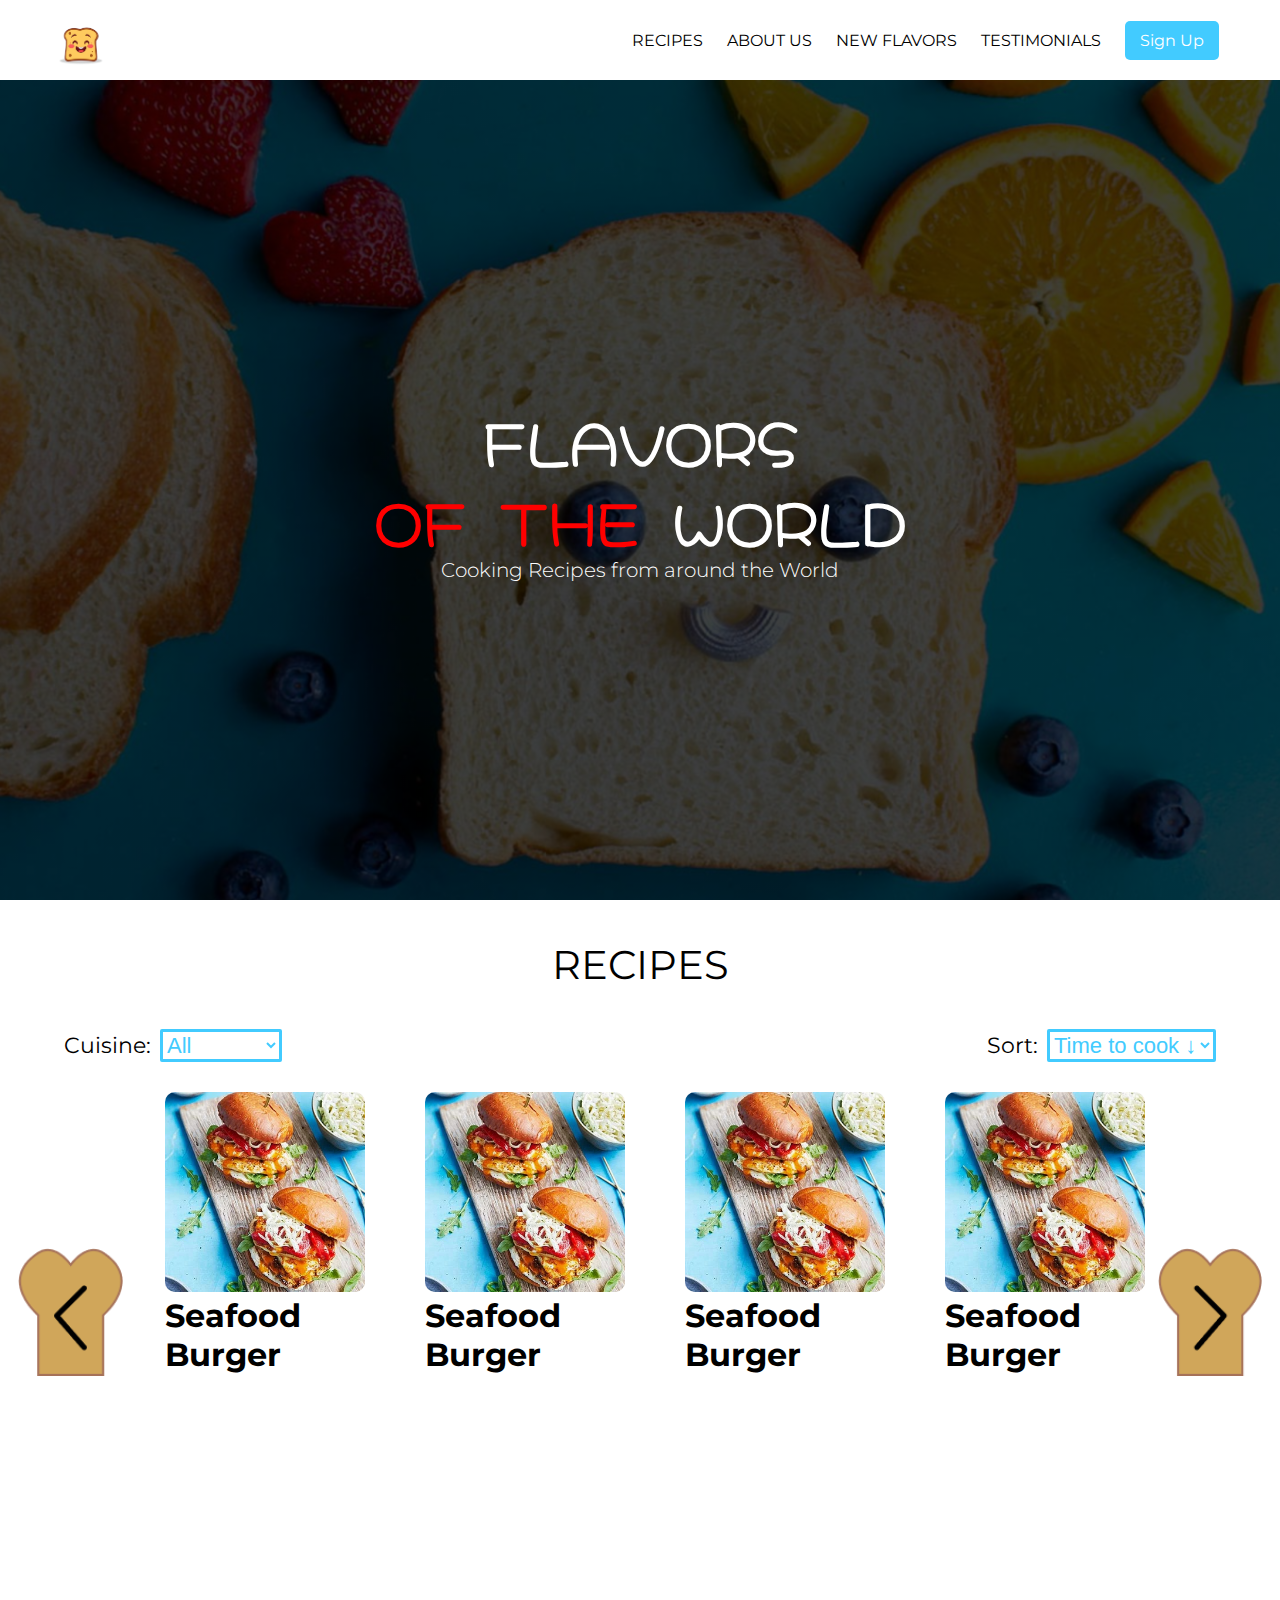
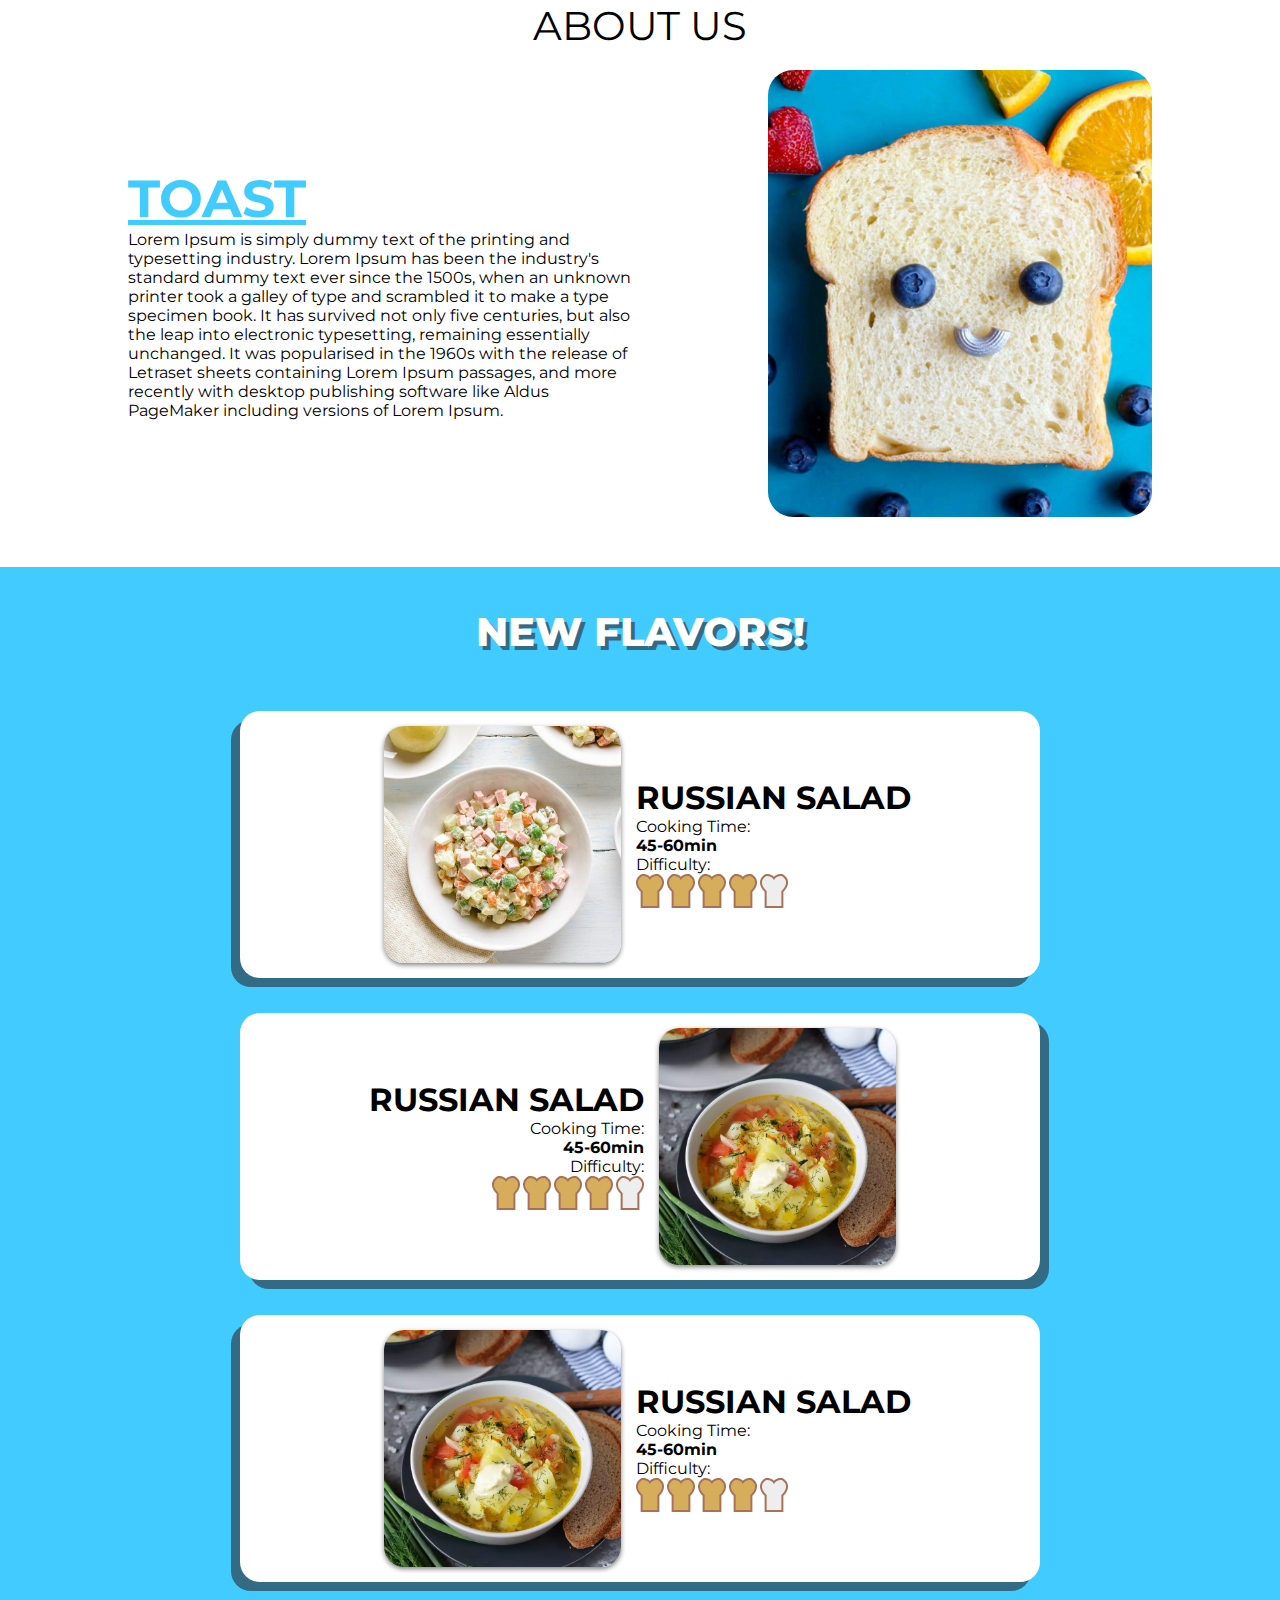
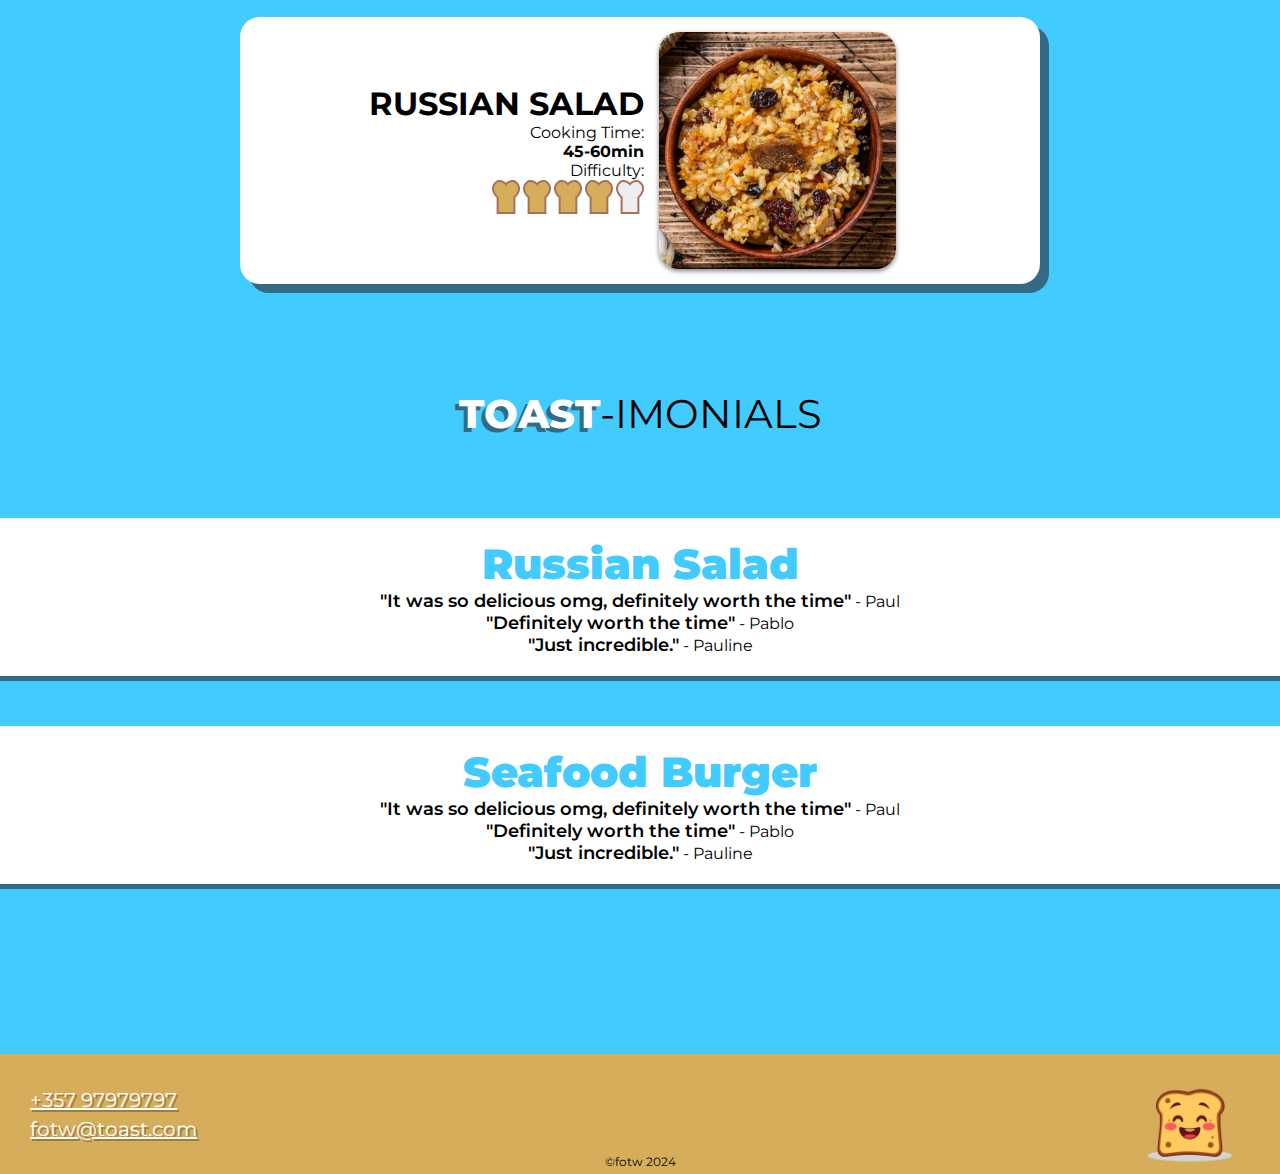
==== commit d5322413: "did search with api and started sign up service" ====
--- a/index.html
+++ b/index.html
@@ -9,7 +9,7 @@
     <meta name="keywords" content="Cooking, Recipe, Cook, Cuisine, International">
     <meta name="author" content="Paul Adrian">
 </head>
-<body>
+<body id="mainPageBody">
 <div id="innerbody">
     <header>
         <nav>
@@ -20,6 +20,7 @@
                 <a href="#aboutUs" onclick="closeNavOptions()">ABOUT US</a>
                 <a href="#newFlavors" onclick="closeNavOptions()">NEW FLAVORS</a>
                 <a href="#testimonials" onclick="closeNavOptions()">TESTIMONIALS</a>
+                <a href="signup.html" id="navSignUp">Sign Up</a>
             </div>
             <div id="hamburger" onclick="openNavOptions()">
                 <div class="bar"></div>
--- a/style.css
+++ b/style.css
@@ -12,6 +12,11 @@
     --main-font: 'Montserrat', sans-serif;
     --title-font:'Hachi Maru Pop';
 }
+
+::selection{
+    background-color: var(--shadow-color);
+    color:white;
+}
 body,
 html{
     scroll-behavior: smooth;
@@ -60,13 +65,15 @@
 }
 #navOptions > a{
     font-family: var(--main-font);
-    color:black;
     text-decoration: none;
     margin:10px;
     position:relative;
-    transition: color 0.4s;
-}
-#navOptions > a::before{
+    transition: all 0.4s;
+}
+#navOptions > a:not(#navSignUp){
+    color:black;
+}
+#navOptions > a:not(#navSignUp)::before{
     content:"";
     position: absolute;
     left:0;
@@ -76,10 +83,10 @@
     background-color: var(--main-color);
     transition:width 0.6s;
 }
-#navOptions > a:hover{
+#navOptions > a:not(#navSignUp):hover{
     color:var(--main-color);
 }
-#navOptions > a:hover::before{
+#navOptions > a:not(#navSignUp):hover::before{
     width:100%;
 }
 #closeNavOptions{
@@ -91,6 +98,15 @@
     top:15px;
     font-size:55px;
     display:none;
+}
+#navSignUp{
+    background-color: var(--main-color);
+    color:white;
+    padding:10px 15px;
+    border-radius:5px;
+}
+#navSignUp:hover{
+    background-color: var(--shadow-color);
 }
 #hamburger{
     height:15px;
@@ -296,12 +312,13 @@
 }
 .newFlavor:not(.flippedFlavor){
     box-shadow:-9px 9px var(--shadow-color);
-
-}
+}
+
 .newFlavor.flippedFlavor{
     text-align:right;
     box-shadow:9px 9px var(--shadow-color);
 }
+
 /* NEW FLAVORS END */
 
 /* TESTIMONIALS START */
@@ -330,7 +347,6 @@
     color:var(--main-color);
     font-size:42px;
     font-weight:900;
-    
     transition:all 0.2s;
 }
 .testimonial:hover > h1{
@@ -382,22 +398,183 @@
     bottom:5px;
     transform: translateX(-50%);
 }
-
 /* FOOTER END */
-@keyframes testimonialCarousel{
+
+/* LOGGED IN WEBSITE START*/
+
+#mealSearch{
+    background-color: var(--main-color);
+    text-align: center;
+}
+#mealSearch .sectionTitle{
+    color:white;
+    font-weight:900;
+    text-shadow:5px 5px var(--shadow-color);
+}
+#mealSearch > p{
+    font-size:20px;
+    margin-bottom:5px;
+}
+#mealSearchOptions{
+    width:60%;
+    margin:0 auto;
+    position:relative;
+}
+#mealSearchOptions > p{
+    font-size:12px;
+    margin:15px 0;
+}
+.mealSearchOption,
+#mealSearchDiv_Button{
+    border:4px solid white;
+    color:white;
+    background-color: var(--main-color);
+    font-family:'Montserrat';
+    padding:10px 25px;
+    font-size:20px;
+    font-weight:600;
+    margin: 8px 5px;
+    border-radius:10px;
+    transition:all 0.3s;
+    box-shadow:-5px 5px var(--shadow-color);
+}
+
+.mealSearchOption:hover,
+#mealSearchDiv_Button:hover{
+    cursor:pointer;
+    background-color: white;
+    color:var(--main-color);
+    box-shadow:none;
+}
+
+.mealSearchOption.specialMealSearchOption{
+    color:rgb(237, 255, 44);
+    border-color:rgb(237, 255, 44);
+    animation: specialMealSearchOption 1s infinite ease-in-out;
+}
+.mealSearchOption.unavailableMealSearchOption{
+    background-color: gray;
+    border-color:gray;
+    pointer-events: none;
+}
+
+#mealSearchDiv{
+    width:100%;
+    height:500px;
+    padding:50px 0;
+}
+#mealSearchDiv_Title{
+    display:inline;
+    margin-right:10px;
+    color:white;
+    vertical-align: middle;
+    font-size:42px;
+    text-shadow:3px 3px var(--shadow-color);
+}
+#mealSearchDiv_Input{
+    background-color: none;
+    border:4px solid white;
+    color:white;
+    background-color: transparent;
+    padding:5px;
+    font-size:22px;
+    vertical-align: middle;
+    box-shadow: 3px 3px var(--shadow-color);
+}
+#mealSearchDiv_Button{
+    border:3px solid white;
+}
+#mealSearchErrorText{
+    color:red;
+    font-size:20px;
+    font-weight:600;
+    margin-top:10px;
+    display:none;
+}
+
+.imageIngredientsDiv{
+    display:flex;
+    flex-wrap:wrap;
+    justify-content: center;
+    align-items: center;
+    margin:30px 0;
+}
+
+.imageIngredientsDiv > div{
+    margin:10px 20px;
+    text-align: left;
+}
+
+#mealSearchResults{
+    padding:50px 0;
+    background-color: var(--main-color);
+}
+.mealSearchResult{
+    margin-bottom:100px;
+    background-color: #9be3ff;
+    padding:30px 0;
+}
+.mealArea,
+.mealCategory,
+.mealMeasurement,
+.mealIngredient{
+    display:inline;
+}
+
+.mealTitle,
+.imageIngredientsDiv > div > h1{
+    color:white;
+    font-weight:900;
+    text-shadow:3px 3px var(--shadow-color);
+    font-size:42px;
+}
+.mealPicture{
+    width:90%;
+    max-width:300px;
+    border-radius:250px;
+    box-shadow:5px 5px var(--shadow-color);
+    margin:10px 0;
+}
+
+.mealInstructions{
+    padding:0 10%;
+    margin:0 auto;
+    font-weight:500;
+}
+.mealAddToFavorites{
+    padding:15px 35px;
+    background-color: var(--accent-color);
+    border:none;
+    color:white;
+    font-weight:600;
+    margin-top:22px;
+    border-radius:10px;
+    font-size:20px;
+    transition:all 0.3s;
+}
+.mealAddToFavorites:hover{
+    cursor:pointer;
+    background-color: var(--accent-hover-color);
+    transform:translateY(-4px);
+    box-shadow:0 4px var(--shadow-color);
+}
+@keyframes specialMealSearchOption{
     0%{
-        left:250vh;
+        transform:rotate(0deg);
+    }
+    33%{
+        transform:rotate(2deg);
+    }
+    66%{
+        transform:rotate(-2deg);
     }
     100%{
-        left:-700vh;
-    }
-}
-@keyframes testimonialCarouselFlipped{
-    0%{
-        transform: translateX(-106%);
-    }
-    100%{
-        transform:translateX(0);
+        transform:rotate(0deg);
+    }
+}
+@media screen and (max-width:900px){
+    #mealSearchDiv{
+        width:90%;
     }
 }
 @media screen and (max-width:760px){
@@ -427,6 +604,10 @@
         font-size:clamp(26px, 4vw, 50px);
         text-decoration: underline;
     }
+    #navSignUp{
+        background-color:var(--shadow-color);
+        padding:10px 25px;
+    }
     #hamburger{
         display:flex;
     }
